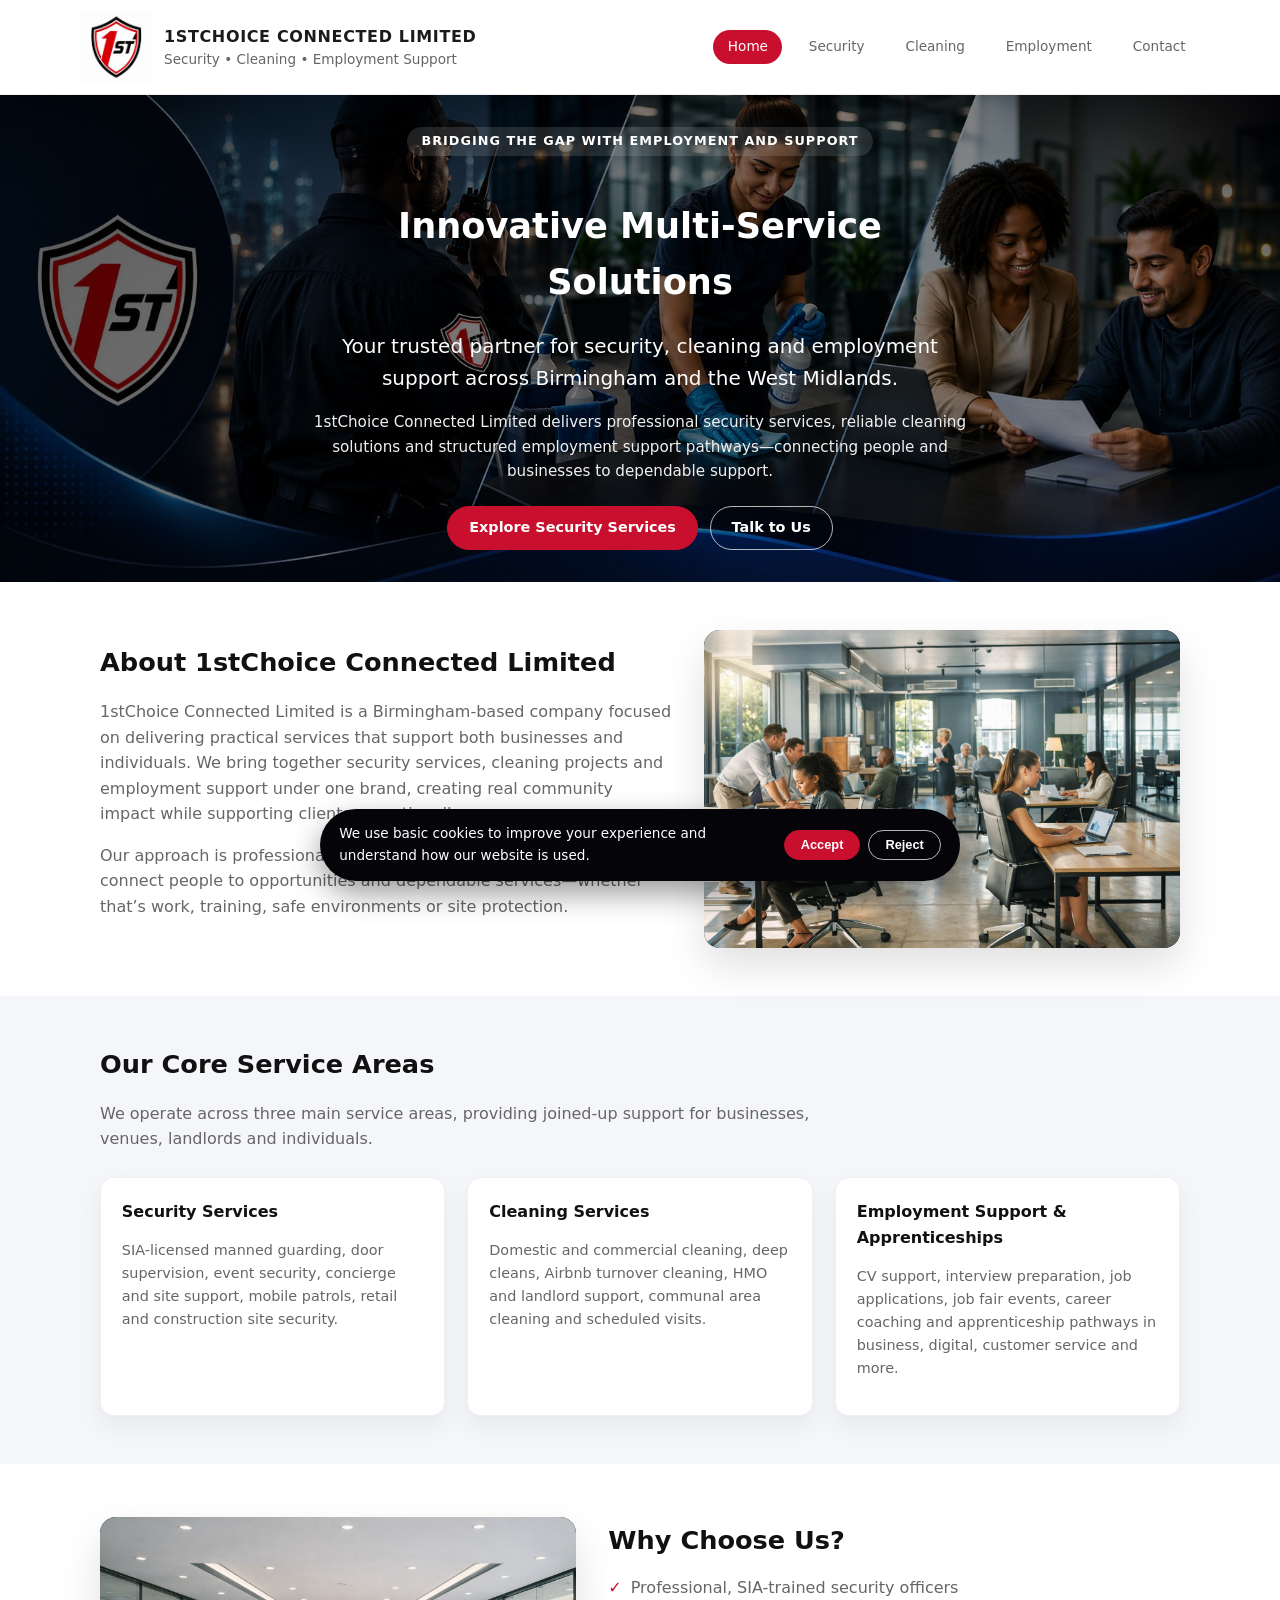
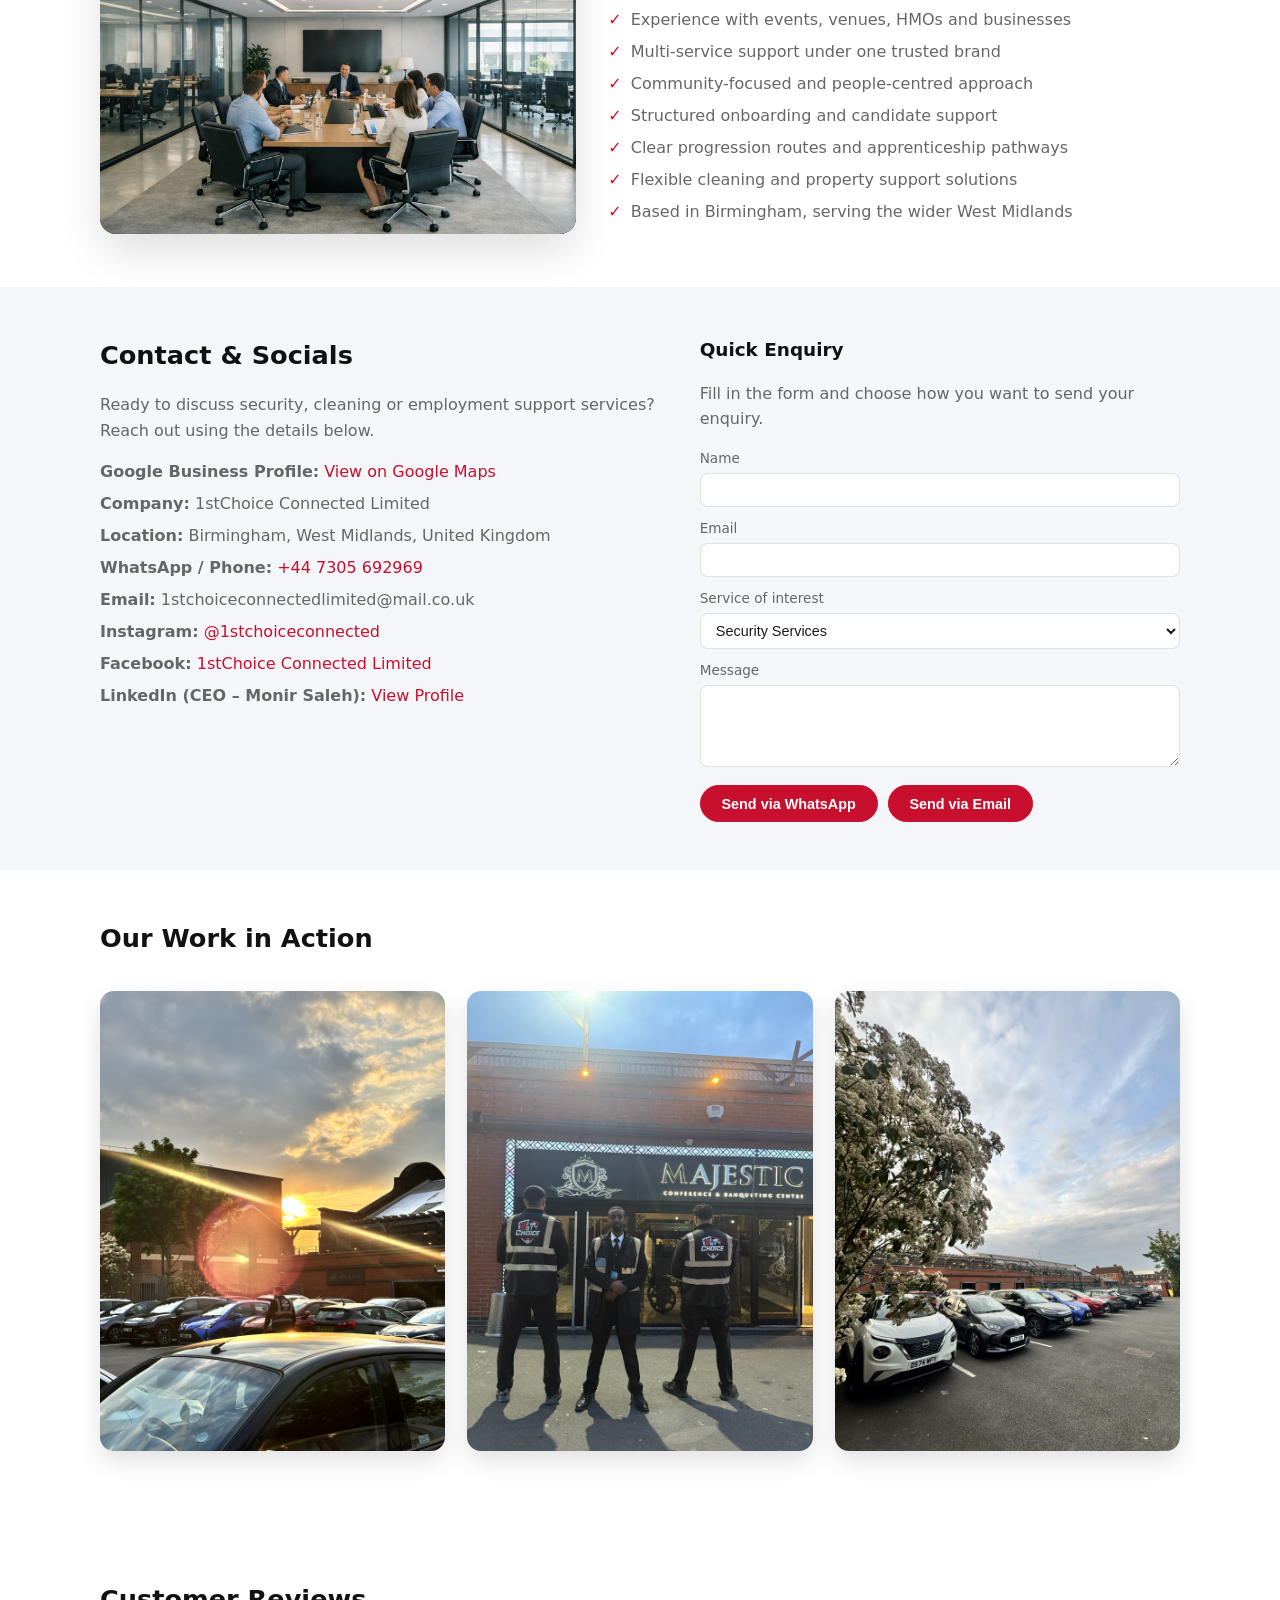
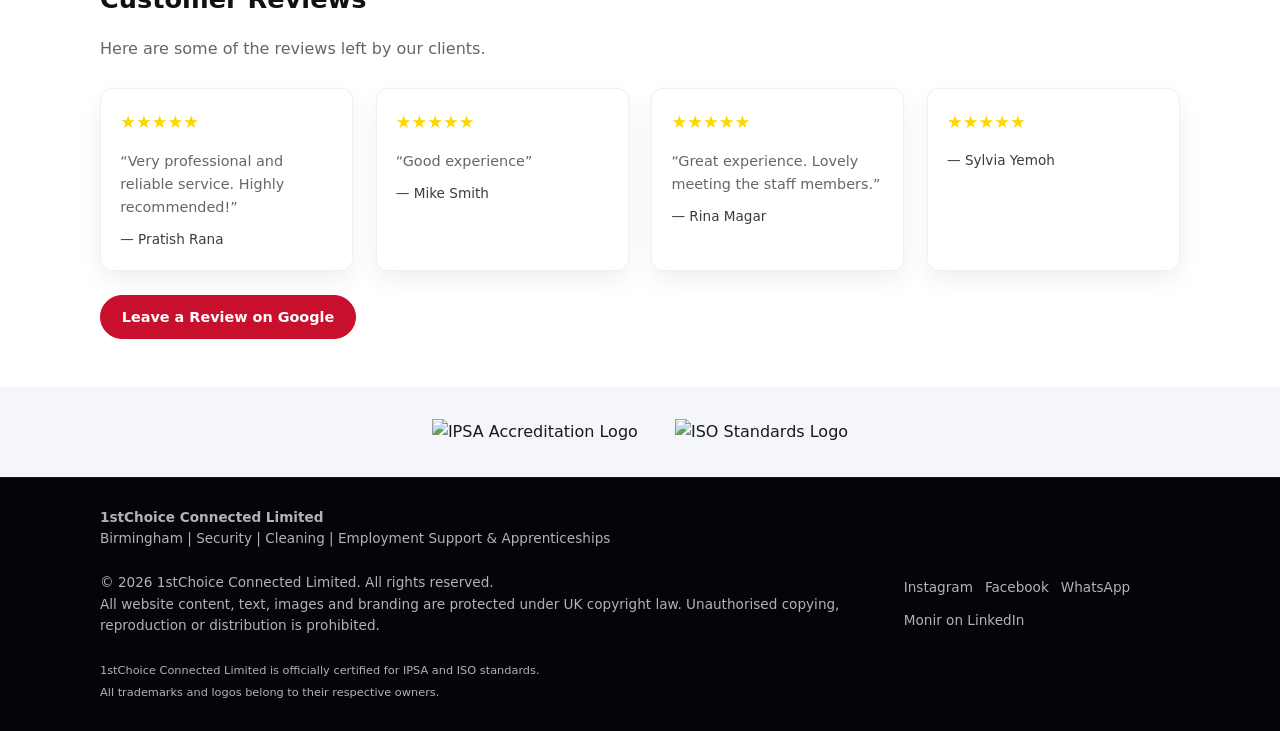
==== index.html @ cb1ee647 "Fix HTML encoding issues in index.html" ====
<!DOCTYPE html>
<html lang="en">
<head>
    <meta charset="UTF-8">
    <title>1stChoice Connected Limited | Security, Cleaning & Employment Support</title>
    <meta name="viewport" content="width=device-width, initial-scale=1">
    <meta name="description" content="1stChoice Connected Limited is a Birmingham-based multi-service company providing security, cleaning and employment support services.">
    <link rel="stylesheet" href="assets/style.css">
</head>
<body>

<!-- HEADER -->
<header class="header">
    <div class="container header-inner">
        <a href="index.html" class="brand">
            <img src="assets/images/logo.png" alt="1stChoice Connected Limited Logo" class="brand-logo">
            <div class="brand-text">
                <span class="brand-title">1stChoice Connected Limited</span>
                <span class="brand-subtitle">Security • Cleaning • Employment Support</span>
            </div>
        </a>

        <nav class="nav" id="nav">
            <a href="index.html" class="nav-link active">Home</a>
            <a href="security.html" class="nav-link">Security</a>
            <a href="cleaning.html" class="nav-link">Cleaning</a>
            <a href="employment.html" class="nav-link">Employment</a>
            <a href="#contact" class="nav-link">Contact</a>
        </nav>

        <button class="nav-toggle" id="navToggle" aria-label="Toggle navigation">
            <span></span><span></span><span></span>
        </button>
    </div>
</header>

<!-- HERO BANNER -->
<section class="hero-banner fade-in" style="background-image: url('assets/images/bn1.jpg');">
    <div class="hero-overlay"></div>

    <div class="hero-content">
        <span class="hero-tagline">Bridging the gap with employment and support</span>

        <h1 class="hero-title">Innovative Multi-Service Solutions</h1>

        <!-- SUBHEADING OVERLAY (Monir request) -->
        <p class="hero-subtitle">Your trusted partner for security, cleaning and employment support across Birmingham and the West Midlands.</p>

        <p class="hero-text">
            1stChoice Connected Limited delivers professional security services, reliable cleaning solutions and structured
            employment support pathways—connecting people and businesses to dependable support.
        </p>

        <div class="hero-actions">
            <a href="security.html" class="btn btn-primary">Explore Security Services</a>
            <a href="#contact" class="btn btn-outline">Talk to Us</a>
        </div>
    </div>
</section>

<!-- ABOUT SECTION -->
<section class="section section-light">
    <div class="container banner-block">
        <div class="banner-text">
            <h2 class="section-title">About 1stChoice Connected Limited</h2>
            <p class="section-text">
                1stChoice Connected Limited is a Birmingham-based company focused on delivering practical services that support
                both businesses and individuals. We bring together security services, cleaning projects and employment support
                under one brand, creating real community impact while supporting clients operationally.
            </p>
            <p class="section-text">
                Our approach is professional, people-focused and growth-led. We connect people to opportunities and dependable
                services—whether that’s work, training, safe environments or site protection.
            </p>
        </div>

        <div class="banner-image">
            <img src="assets/images/of2.jpg" alt="Team working together in office">
        </div>
    </div>
</section>

<!-- CORE SERVICES -->
<section class="section section-soft">
    <div class="container">
        <h2 class="section-title">Our Core Service Areas</h2>
        <p class="section-text">
            We operate across three main service areas, providing joined-up support for businesses, venues, landlords and individuals.
        </p>

        <div class="cards-grid">
            <a href="security.html" class="card card-service">
                <h3>Security Services</h3>
                <p>SIA-licensed manned guarding, door supervision, event security, concierge and site support, mobile patrols,
                    retail and construction site security.</p>
            </a>

            <a href="cleaning.html" class="card card-service">
                <h3>Cleaning Services</h3>
                <p>Domestic and commercial cleaning, deep cleans, Airbnb turnover cleaning, HMO and landlord support, communal area
                    cleaning and scheduled visits.</p>
            </a>

            <a href="employment.html" class="card card-service">
                <h3>Employment Support & Apprenticeships</h3>
                <p>CV support, interview preparation, job applications, job fair events, career coaching and apprenticeship pathways
                    in business, digital, customer service and more.</p>
            </a>
        </div>
    </div>
</section>

<!-- WHY CHOOSE US -->
<section class="section section-light">
    <div class="container banner-block reverse">
        <div class="banner-image">
            <img src="assets/images/of1.jpg" alt="Professional meeting in office">
        </div>

        <div class="banner-text">
            <h2 class="section-title">Why Choose Us?</h2>
            <ul class="check-list">
                <li>Professional, SIA-trained security officers</li>
                <li>Experience with events, venues, HMOs and businesses</li>
                <li>Multi-service support under one trusted brand</li>
                <li>Community-focused and people-centred approach</li>
                <li>Structured onboarding and candidate support</li>
                <li>Clear progression routes and apprenticeship pathways</li>
                <li>Flexible cleaning and property support solutions</li>
                <li>Based in Birmingham, serving the wider West Midlands</li>
            </ul>
        </div>
    </div>
</section>

<!-- CONTACT SECTION -->
<section class="section section-soft" id="contact">
    <div class="container contact-grid">
        <div>
            <h2 class="section-title">Contact & Socials</h2>
            <p class="section-text">
                Ready to discuss security, cleaning or employment support services? Reach out using the details below.
            </p>

            <ul class="contact-list">
                <li><strong>Google Business Profile:</strong>
                    <a href="https://maps.app.goo.gl/488ueiBdC78xoh2K9?g_st=ic" target="_blank">View on Google Maps</a>
                </li>
                <li><strong>Company:</strong> 1stChoice Connected Limited</li>
                <li><strong>Location:</strong> Birmingham, West Midlands, United Kingdom</li>
                <li><strong>WhatsApp / Phone:</strong>
                    <a href="https://wa.me/447305692969?text=Hello%20I%20would%20like%20to%20make%20an%20enquiry" target="_blank">+44 7305 692969</a>
                </li>
                <li><strong>Email:</strong> 1stchoiceconnectedlimited@mail.co.uk</li>
                <li><strong>Instagram:</strong>
                    <a href="https://www.instagram.com/1stchoiceconnected" target="_blank">@1stchoiceconnected</a>
                </li>
                <li><strong>Facebook:</strong>
                    <a href="https://www.facebook.com/share/18r9tC6Mcq/?mibextid=wwXIfr" target="_blank">1stChoice Connected Limited</a>
                </li>
                <li><strong>LinkedIn (CEO – Monir Saleh):</strong>
                    <a href="https://www.linkedin.com/in/monir-s-8a2424201" target="_blank">View Profile</a>
                </li>
            </ul>
        </div>

        <div>
            <h3 class="section-subtitle">Quick Enquiry</h3>
            <p class="section-text">Fill in the form and choose how you want to send your enquiry.</p>

            <!-- UNIFIED FORM -->
            <form class="contact-form" id="unifiedForm">

                <label>
                    Name
                    <input type="text" id="name" name="name" required>
                </label>

                <label>
                    Email
                    <input type="email" id="email" name="email" required>
                </label>

                <label>
                    Service of interest
                    <select id="service" name="service">
                        <option>Security Services</option>
                        <option>Cleaning Services</option>
                        <option>Employment Support & Apprenticeships</option>
                        <option>Other</option>
                    </select>
                </label>

                <label>
                    Message
                    <textarea id="message" name="message" rows="4" required></textarea>
                </label>

                <!-- BUTTONS -->
                <div class="button-row" style="display:flex; gap:10px; flex-wrap:wrap;">
                    <button type="button" class="btn btn-primary" onclick="sendToWhatsApp()">Send via WhatsApp</button>

                    <button type="submit" class="btn btn-primary" formaction="https://formspree.io/f/mkodkrjj" formmethod="POST">
                        Send via Email
                    </button>
                </div>

            </form>
        </div>
    </div>
</section>

<!-- IMAGE BLOCKS ABOVE FOOTER -->
<section class="section section-light">
    <div class="container">
        <h2 class="section-title">Our Work in Action</h2>

        <div class="image-blocks">
            <img src="assets/images/se1.jpg" alt="">
            <img src="assets/images/se3.jpg" alt="">
            <img src="assets/images/se2.jpg" alt="">
            
        </div>
    </div>
</section>

<!-- REVIEWS -->
<section class="section section-light">
    <div class="container">
        <h2 class="section-title">Customer Reviews</h2>
        <p class="section-text">Here are some of the reviews left by our clients.</p>

        <div class="reviews-grid">
            <a href="https://www.google.com/maps/place/1stChoice+Connected+Limited/@52.4576169,-1.818073,72206m/data=!3m1!1e3!4m8!3m7!1s0xa41fa2d2af7c1457:0xbfa9483905ad7845!8m2!3d52.4576168!4d-1.818073!9m1!1b1!16s%2Fg%2F11z0yv2283!18m1!1e1?entry=ttu&g_ep=EgoyMDI2MDYyOS4wIKXMDSoASAFQAw%3D%3D" 
               target="_blank" class="review-card">
                <div class="review-stars">★★★★★</div>
                <p class="review-text">“Very professional and reliable service. Highly recommended!”</p>
                <div class="review-author">— Pratish Rana</div>
            </a>

            <a href="https://www.google.com/maps/place/1stChoice+Connected+Limited/@52.4576169,-1.818073,72206m/data=!3m1!1e3!4m8!3m7!1s0xa41fa2d2af7c1457:0xbfa9483905ad7845!8m2!3d52.4576168!4d-1.818073!9m1!1b1!16s%2Fg%2F11z0yv2283!18m1!1e1?entry=ttu&g_ep=EgoyMDI2MDYyOS4wIKXMDSoASAFQAw%3D%3D" 
               target="_blank" class="review-card">
                <div class="review-stars">★★★★★</div>
                <p class="review-text">“Good experience”</p>
                <div class="review-author">— Mike Smith</div>
            </a>

            <a href="https://www.google.com/maps/place/1stChoice+Connected+Limited/@52.4576169,-1.818073,72206m/data=!3m1!1e3!4m8!3m7!1s0xa41fa2d2af7c1457:0xbfa9483905ad7845!8m2!3d52.4576168!4d-1.818073!9m1!1b1!16s%2Fg%2F11z0yv2283!18m1!1e1?entry=ttu&g_ep=EgoyMDI2MDYyOS4wIKXMDSoASAFQAw%3D%3D" 
               target="_blank" class="review-card">
                <div class="review-stars">★★★★★</div>
                <p class="review-text">“Great experience. Lovely meeting the staff members.”</p>
                <div class="review-author">— Rina Magar</div>
            </a>

            <a href="https://www.google.com/maps/place/1stChoice+Connected+Limited/@52.4576169,-1.818073,72206m/data=!3m1!1e3!4m8!3m7!1s0xa41fa2d2af7c1457:0xbfa9483905ad7845!8m2!3d52.4576168!4d-1.818073!9m1!1b1!16s%2Fg%2F11z0yv2283!18m1!1e1?entry=ttu&g_ep=EgoyMDI2MDYyOS4wIKXMDSoASAFQAw%3D%3D" 
               target="_blank" class="review-card">
                <div class="review-stars">★★★★★</div>
                <p class="review-text"></p>
                <div class="review-author">— Sylvia Yemoh</div>
            </a>
        </div>

        <div style="margin-top: 1.5rem;">
            <a href="https://search.google.com/local/writereview?placeid=ChIJVxR8r9KiH6QRRXitBTlIqb8" 
               target="_blank" class="btn btn-primary">Leave a Review on Google</a>
        </div>
    </div>
</section>

    <!-- ACCREDITATION LOGOS -->
<section class="accreditation-strip">
    <img src="assets/images/ipsa.jpg" alt="IPSA Accreditation Logo">
    <img src="assets/images/iso.jpg" alt="ISO Standards Logo">
</section>

<!-- FOOTER -->
<footer class="footer">
    <div class="container footer-inner">
        <div>
            <strong>1stChoice Connected Limited</strong><br>
            Birmingham | Security | Cleaning | Employment Support & Apprenticeships<br><br>

            © 2026 1stChoice Connected Limited. All rights reserved.<br>
            All website content, text, images and branding are protected under UK copyright law.
            Unauthorised copying, reproduction or distribution is prohibited.<br><br>

            <small>
    1stChoice Connected Limited is officially certified for IPSA and ISO standards.<br>
    All trademarks and logos belong to their respective owners.
</small>

        </div>

        <div class="footer-links">
            <a href="https://www.instagram.com/1stchoiceconnected" target="_blank">Instagram</a>
            <a href="https://www.facebook.com/share/18r9tC6Mq/?mibextid=wwXIfr" target="_blank">Facebook</a>
            <a href="https://wa.me/447305692969" target="_blank">WhatsApp</a>
            <a href="https://www.linkedin.com/in/monir-s-8a2424201" target="_blank">Monir on LinkedIn</a>
        </div>
    </div>
</footer>

<script src="assets/script.js"></script>

<div id="cookieBanner" class="cookie-banner">
    <div class="cookie-text">
        We use basic cookies to improve your experience and understand how our website is used.
    </div>
    <div class="cookie-actions">
        <button id="cookieAccept" class="btn btn-primary">Accept</button>
        <button id="cookieReject" class="btn btn-outline">Reject</button>
    </div>
</div>

</body>
</html>
---- assets/style.css ----
/* =========================================================
   GLOBAL BASE
========================================================= */
* {
    box-sizing: border-box;
    transition: background-color 0.25s ease,
                color 0.25s ease,
                border-color 0.25s ease,
                box-shadow 0.25s ease,
                transform 0.15s ease;
}

:root {
    --red: #c8102e;
    --red-dark: #8f0b21;
    --black: #111111;
    --white: #ffffff;

    --bg-page: #f5f6fa;
    --bg-panel: #ffffff;
    --text-main: #1a1a1a;
    --text-muted: #666666;
}

body {
    margin: 0;
    font-family: system-ui, -apple-system, BlinkMacSystemFont, "Segoe UI", sans-serif;
    background: #f5f6fa;
    color: var(--text-main);
    line-height: 1.6;
}

a {
    color: var(--red);
    text-decoration: none;
}

a:hover {
    text-decoration: underline;
}

.container {
    width: 100%;
    max-width: 1120px;
    margin: 0 auto;
    padding: 0 1.25rem;
}

/* =========================================================
   HEADER + NAV
========================================================= */

.header {
    position: sticky;
    top: 0;
    z-index: 100;
    background: rgba(255, 255, 255, 0.96);
    backdrop-filter: blur(12px);
    border-bottom: 1px solid rgba(0, 0, 0, 0.06);
}

.header-inner {
    display: flex;
    align-items: center;
    justify-content: space-between;
    padding: 0.7rem 0;
}

.brand {
    display: flex;
    align-items: center;
    gap: 0.75rem;
    color: var(--text-main);
}

/* ⭐ Bigger logo (Monir request) */
.brand-logo {
    height: 72px;
    width: auto;
}

.brand-text {
    display: flex;
    flex-direction: column;
}

.brand-title {
    font-weight: 700;
    font-size: 1rem;
    letter-spacing: 0.04em;
    text-transform: uppercase;
}

.brand-subtitle {
    font-size: 0.85rem;
    color: var(--text-muted);
}

.nav {
    display: flex;
    gap: 0.75rem;
    align-items: center;
}

.nav-link {
    font-size: 0.85rem;
    padding: 0.4rem 0.9rem;
    border-radius: 999px;
    color: var(--text-muted);
}

.nav-link:hover {
    background: rgba(200, 16, 46, 0.08);
    color: var(--black);
    box-shadow: 0 4px 12px rgba(0, 0, 0, 0.06);
}

.nav-link.active {
    background: var(--red);
    color: #fff;
}

.nav-toggle {
    display: none;
    width: 32px;
    height: 28px;
    border: none;
    background: none;
    padding: 0;
    cursor: pointer;
}

.nav-toggle span {
    display: block;
    height: 2px;
    background: var(--black);
    margin: 5px 0;
    border-radius: 999px;
}

/* =========================================================
   HERO BANNER (GODADDY STYLE)
========================================================= */

.hero-banner {
    position: relative;
    width: 100%;
    min-height: 380px;
    background-color: transparent !important; /* ⭐ FIX */
    background-size: cover;
    background-position: center;
    background-repeat: no-repeat;
    display: flex;
    align-items: center;
    justify-content: center;
    color: #ffffff;
}

.hero-overlay {
    position: absolute;
    inset: 0;
    background: linear-gradient(135deg, rgba(0, 0, 0, 0.65), rgba(0, 0, 0, 0.35));
}

.hero-content {
    position: relative;
    max-width: 720px;
    text-align: center;
    padding: 2rem 1.5rem;
}

.hero-tagline {
    display: inline-block;
    margin-bottom: 0.8rem;
    padding: 0.25rem 0.9rem;
    border-radius: 999px;
    background: rgba(255, 255, 255, 0.12);
    color: #ffffff;
    font-size: 0.8rem;
    font-weight: 600;
    text-transform: uppercase;
    letter-spacing: 0.08em;
}

.hero-title {
    font-size: 2.2rem;
    margin-bottom: 0.4rem;
}

/* ⭐ Subheading overlay (Monir request) */
.hero-subtitle {
    font-size: 1.25rem;
    margin-bottom: 1rem;
    color: #ffffff;
    font-weight: 500;
}

.hero-text {
    font-size: 0.95rem;
    margin-bottom: 1.4rem;
    color: #f0f0f0;
}

.hero-actions {
    display: flex;
    flex-wrap: wrap;
    justify-content: center;
    gap: 0.75rem;
}

/* =========================================================
   BUTTONS
========================================================= */

.btn {
    display: inline-flex;
    align-items: center;
    justify-content: center;
    padding: 0.6rem 1.3rem;
    border-radius: 999px;
    font-size: 0.9rem;
    font-weight: 600;
    border: 1px solid transparent;
    cursor: pointer;
    text-decoration: none;
}

.btn-primary {
    background: var(--red);
    color: #fff;
    border-color: var(--red);
}

.btn-primary:hover {
    background: var(--red-dark);
    border-color: var(--red-dark);
    transform: translateY(-1px);
    box-shadow: 0 10px 24px rgba(200, 16, 46, 0.35);
}

.btn-outline {
    background: transparent;
    color: #ffffff;
    border-color: rgba(255, 255, 255, 0.7);
}

.btn-outline:hover {
    background: rgba(255, 255, 255, 0.12);
}

/* =========================================================
   SECTIONS
========================================================= */

.section {
    padding: 3rem 0;
}

.section-light {
    background: #ffffff;
}

.section-soft {
    background: #f5f6fa;
}

.section-title {
    margin-top: 0;
    margin-bottom: 0.9rem;
    font-size: 1.6rem;
    color: var(--black);
}

.section-subtitle {
    margin-top: 0;
    margin-bottom: 0.6rem;
    font-size: 1.15rem;
    color: var(--black);
}

.section-text {
    color: var(--text-muted);
    max-width: 760px;
}

/* =========================================================
   IMAGE + TEXT BLOCKS (CORPORATE STYLE)
========================================================= */

.banner-block {
    display: grid;
    grid-template-columns: minmax(0, 1.2fr) minmax(0, 1fr);
    gap: 2rem;
    align-items: center;
}

.banner-block.reverse {
    grid-template-columns: minmax(0, 1fr) minmax(0, 1.2fr);
}

.banner-image {
    border-radius: 16px;
    overflow: hidden;
    box-shadow: 0 18px 40px rgba(0, 0, 0, 0.12);
    background: #000;
}

.banner-image img {
    width: 100%;
    display: block;
}

.banner-text {
    padding: 0.5rem 0;
}

/* =========================================================
   SERVICE CARDS
========================================================= */

.cards-grid {
    display: grid;
    grid-template-columns: repeat(auto-fit, minmax(240px, 1fr));
    gap: 1.4rem;
    margin-top: 1.6rem;
}

.card {
    background: var(--bg-panel);
    border-radius: 14px;
    padding: 1.3rem;
    border: 1px solid rgba(0, 0, 0, 0.06);
    box-shadow: 0 10px 24px rgba(0, 0, 0, 0.06);
}

.card-service h3 {
    margin-top: 0;
    margin-bottom: 0.5rem;
    font-size: 1rem;
    color: var(--black);
}

.card-service p {
    color: var(--text-muted);
    font-size: 0.9rem;
}

.card:hover {
    transform: translateY(-3px);
    box-shadow: 0 18px 40px rgba(0, 0, 0, 0.12);
    border-color: var(--red);
}

/* =========================================================
   CHECK LISTS
========================================================= */

.check-list {
    list-style: none;
    padding-left: 0;
    margin: 0.4rem 0 0;
}

.check-list li {
    position: relative;
    padding-left: 1.4rem;
    margin-bottom: 0.4rem;
    color: var(--text-muted);
}

.check-list li::before {
    content: "✓";
    position: absolute;
    left: 0;
    top: 0;
    color: var(--red);
    font-weight: 700;
}

/* =========================================================
   CONTACT + FORM
========================================================= */

.contact-grid {
    display: grid;
    grid-template-columns: minmax(0, 1.3fr) minmax(0, 1.1fr);
    gap: 2rem;
    align-items: flex-start;
}

.contact-list {
    list-style: none;
    padding-left: 0;
    margin-top: 0.6rem;
}

.contact-list li {
    margin-bottom: 0.4rem;
    color: var(--text-muted);
}

.contact-form label {
    display: block;
    font-size: 0.85rem;
    margin-bottom: 0.7rem;
    color: var(--text-muted);
}

.contact-form input,
.contact-form select,
.contact-form textarea {
    width: 100%;
    padding: 0.5rem 0.7rem;
    border-radius: 8px;
    border: 1px solid rgba(0, 0, 0, 0.12);
    background: #ffffff;
    color: var(--text-main);
    font-size: 0.9rem;
    margin-top: 0.2rem;
}

.contact-form textarea {
    resize: vertical;
}

/* =========================================================
   REVIEWS (CARDS)
========================================================= */

.reviews-grid {
    display: grid;
    grid-template-columns: repeat(auto-fit, minmax(240px, 1fr));
    gap: 1.4rem;
    margin-top: 1.6rem;
}

.review-card {
    background: var(--bg-panel);
    border-radius: 12px;
    padding: 1.2rem;
    border: 1px solid rgba(0, 0, 0, 0.06);
    box-shadow: 0 10px 24px rgba(0, 0, 0, 0.06);
    display: block;
    text-decoration: none;
}

.review-card:hover {
    transform: translateY(-3px);
    box-shadow: 0 18px 40px rgba(0, 0, 0, 0.12);
    border-color: var(--red);
}

.review-stars {
    font-size: 1.1rem;
    color: #ffd700;
    margin-bottom: 0.4rem;
}

.review-text {
    color: var(--text-muted);
    font-size: 0.9rem;
    margin-bottom: 0.6rem;
}

.review-author {
    font-size: 0.85rem;
    color: var(--text-main);
    opacity: 0.85;
}

/* =========================================================
   IMAGE BLOCKS ABOVE FOOTER (Monir request)
========================================================= */

.image-blocks {
    display: grid;
    grid-template-columns: repeat(auto-fit, minmax(260px, 1fr));
    gap: 1.4rem;
    margin: 2rem 0;
}

.image-blocks img {
    width: 100%;
    border-radius: 14px;
    box-shadow: 0 10px 24px rgba(0,0,0,0.12);
    transform: translateY(10px);
    opacity: 0;
    animation: imageFadeUp 0.8s ease forwards;
}

/* staggered animation */
.image-blocks img:nth-child(2) {
    animation-delay: 0.15s;
}
.image-blocks img:nth-child(3) {
    animation-delay: 0.3s;
}
.image-blocks img:nth-child(4) {
    animation-delay: 0.45s;
}

@keyframes imageFadeUp {
    to {
        transform: translateY(0);
        opacity: 1;
    }
}
.image-blocks img:hover {
    transform: translateY(0) scale(1.03);
    box-shadow: 0 16px 32px rgba(0,0,0,0.18);
}


/* =========================================================
   ACCREDITATION STRIP (IPSA + ISO)
========================================================= */

.accreditation-strip {
    text-align: center;
    padding: 2rem 0;
}

.accreditation-strip img {
    height: 80px;
    margin: 0 1rem;
    object-fit: contain;
}

/* =========================================================
   FOOTER
========================================================= */

.footer {
    background: #050509;
    border-top: 1px solid rgba(255, 255, 255, 0.06);
    padding: 1.8rem 0;
    font-size: 0.85rem;
}

.footer-inner {
    display: flex;
    align-items: center;
    justify-content: space-between;
    gap: 1rem;
    color: #b3b3b3;
}

.footer-links {
    display: flex;
    flex-wrap: wrap;
    gap: 0.75rem;
}

.footer-links a {
    color: #b3b3b3;
    font-size: 0.85rem;
}

/* =========================================================
   ANIMATIONS
========================================================= */

.fade-in {
    opacity: 0;
    transform: translateY(20px);
    animation: fadeInUp 0.8s ease forwards;
}

@keyframes fadeInUp {
    to {
        opacity: 1;
        transform: translateY(0);
    }
}

/* =========================================================
   RESPONSIVE
========================================================= */

@media (max-width: 900px) {
    .banner-block,
    .banner-block.reverse {
        grid-template-columns: 1fr;
    }

    .contact-grid {
        grid-template-columns: 1fr;
    }

    .footer-inner {
        flex-direction: column;
        align-items: flex-start;
    }
}

@media (max-width: 720px) {
    .nav {
        position: absolute;
        top: 56px;
        right: 0;
        background: rgba(255, 255, 255, 0.98);
        flex-direction: column;
        padding: 0.6rem 1rem 0.8rem;
        display: none;
        box-shadow: 0 10px 24px rgba(0, 0, 0, 0.12);
    }

    .nav.open {
        display: flex;
    }

    .nav-toggle {
        display: inline-block;
    }

    .hero-content {
        padding: 1.5rem 1rem;
    }

    .hero-title {
        font-size: 1.8rem;
    }
}

.cookie-banner {
    position: fixed;
    left: 50%;
    bottom: 1.2rem;
    transform: translateX(-50%);
    background: #050509;
    color: #ffffff;
    padding: 0.9rem 1.2rem;
    border-radius: 999px;
    display: none; /* hidden by default, JS will show it */
    align-items: center;
    gap: 0.8rem;
    font-size: 0.85rem;
    box-shadow: 0 12px 30px rgba(0,0,0,0.4);
    z-index: 998;
}

.cookie-actions {
    display: flex;
    gap: 0.5rem;
}

.cookie-banner .btn {
    font-size: 0.8rem;
    padding: 0.4rem 1rem;
}
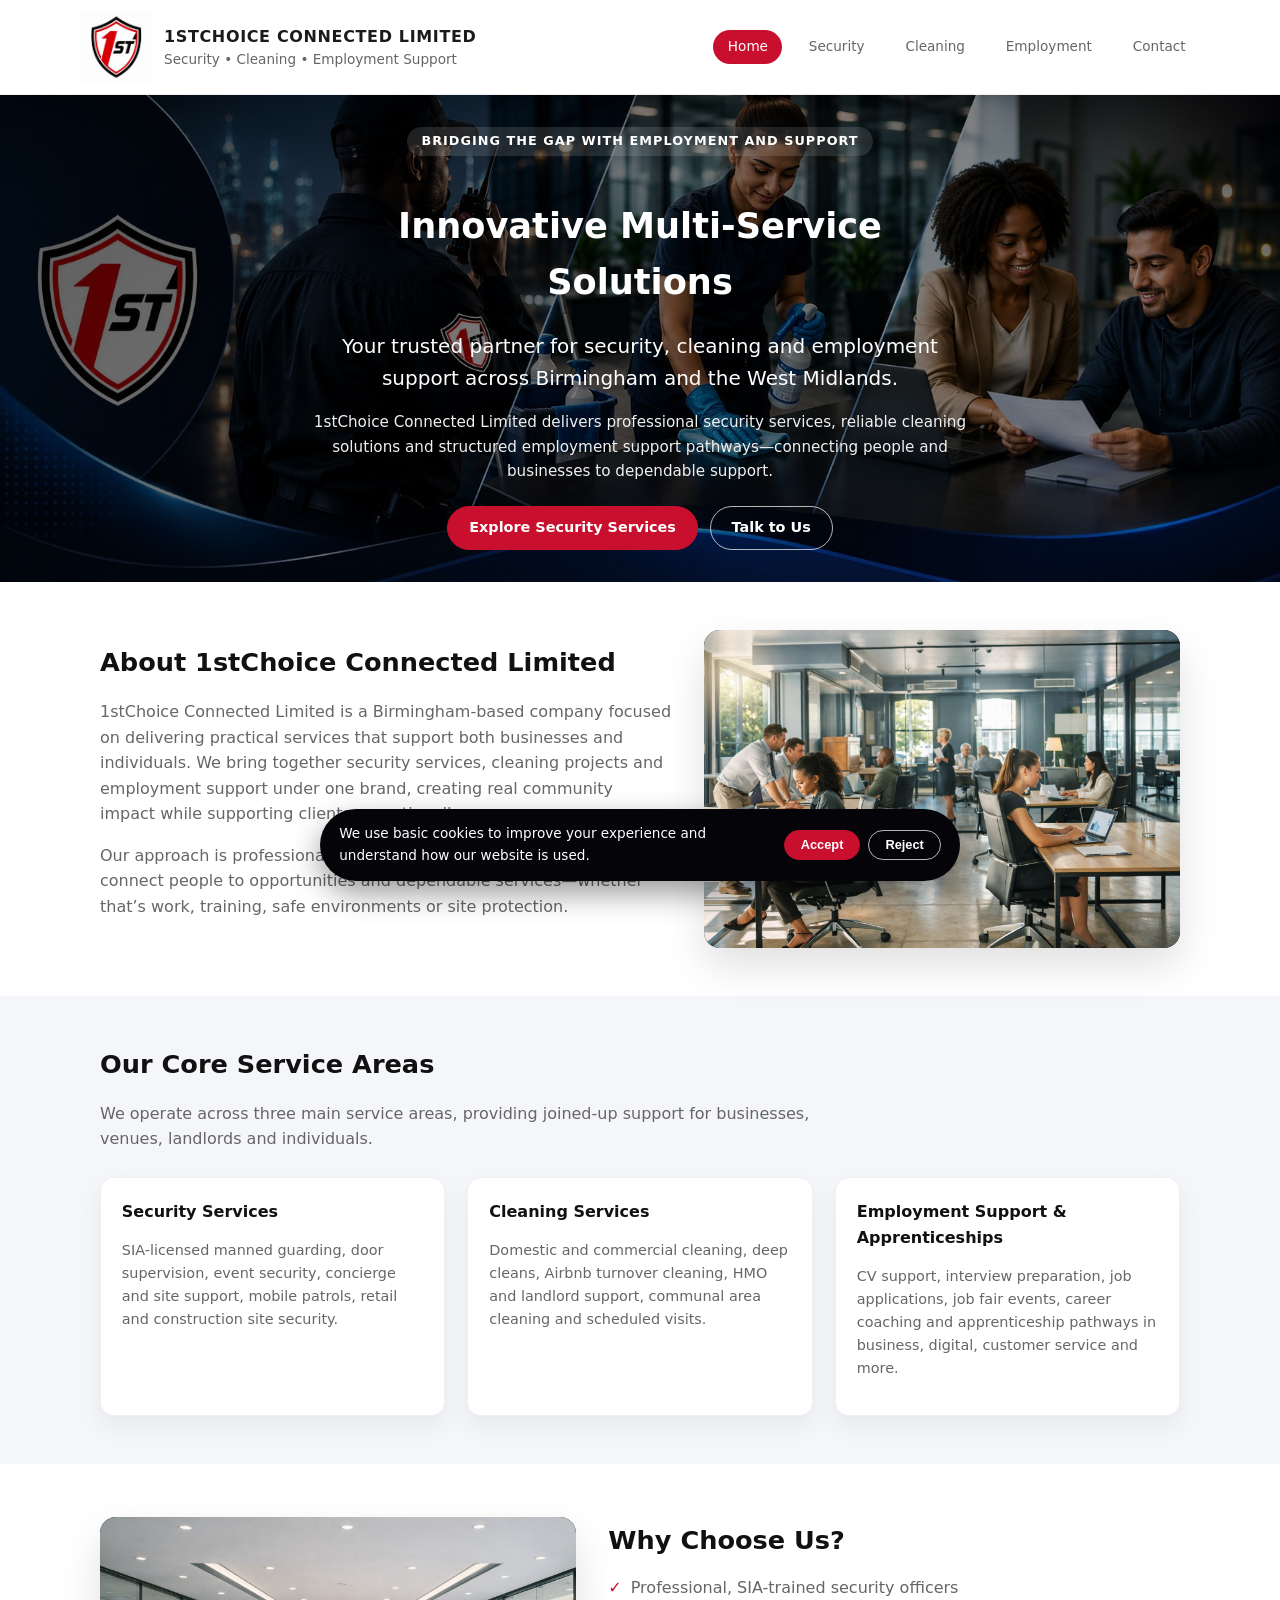
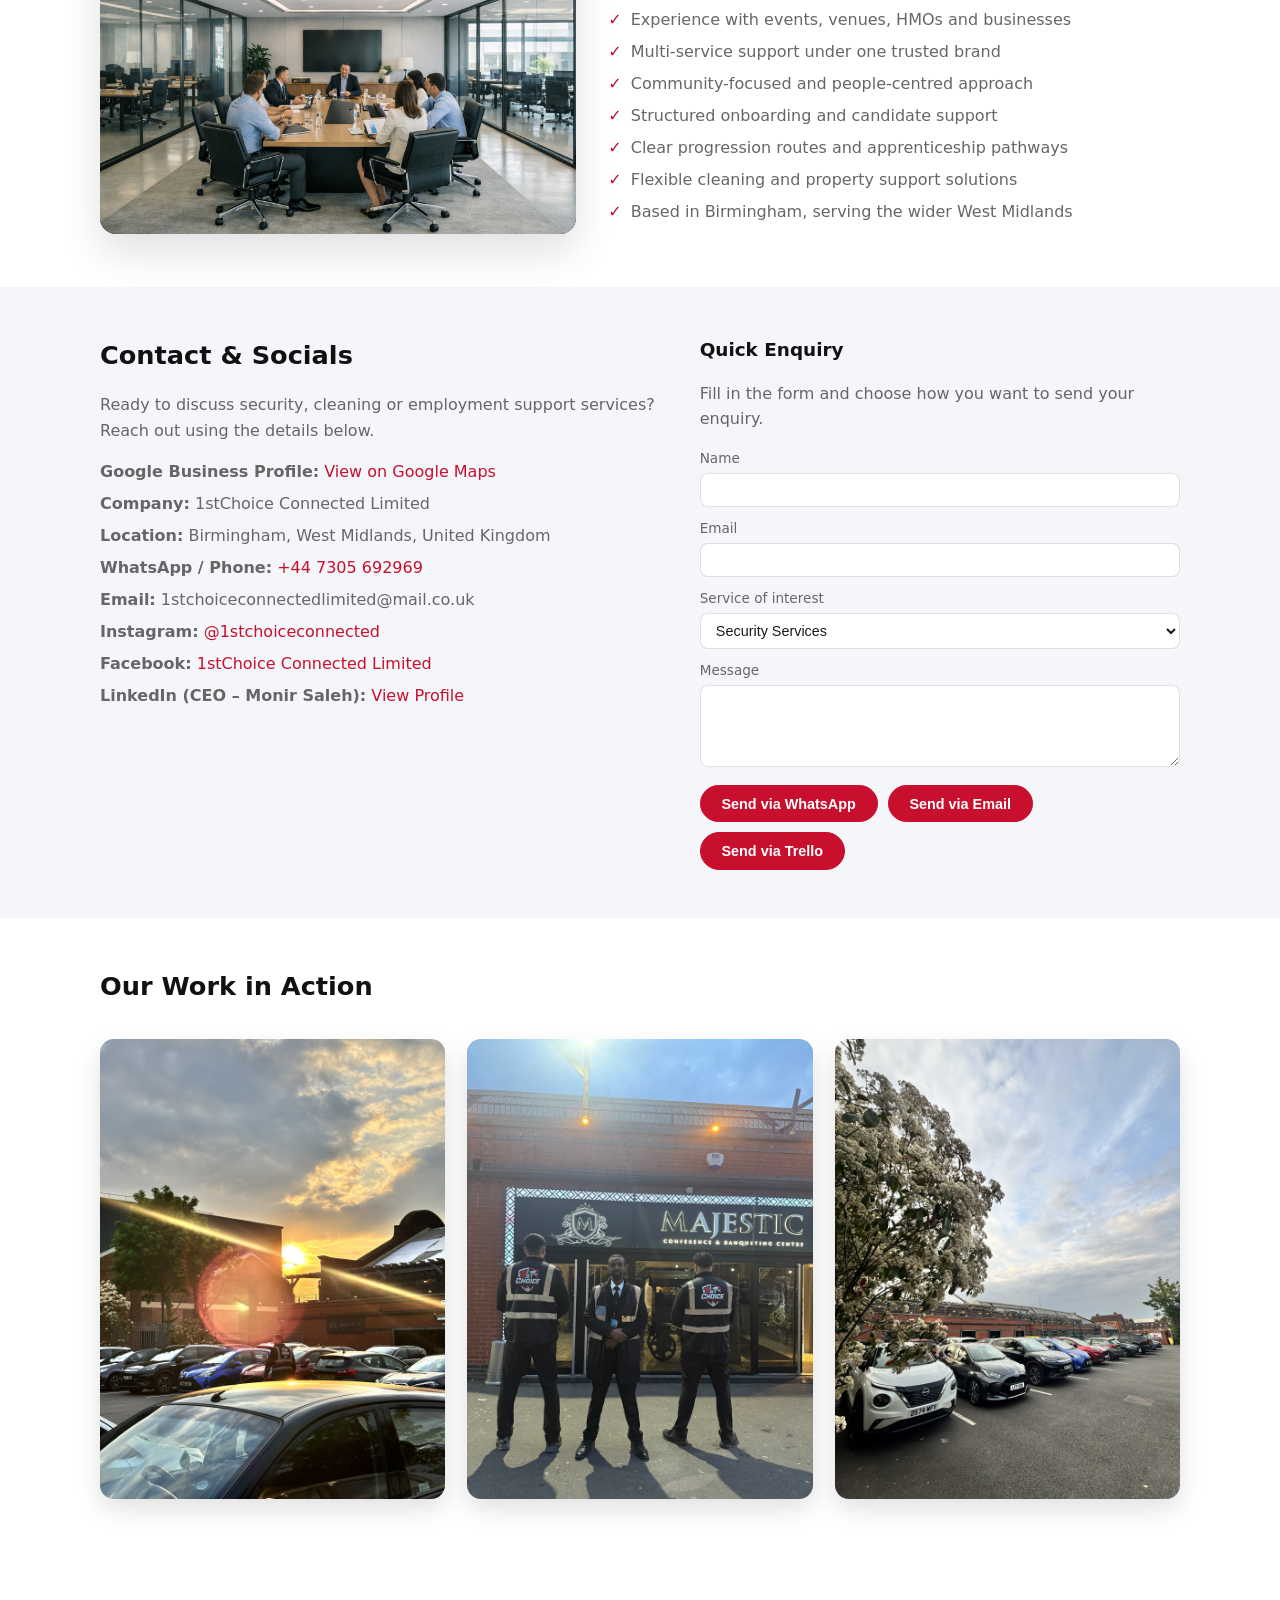
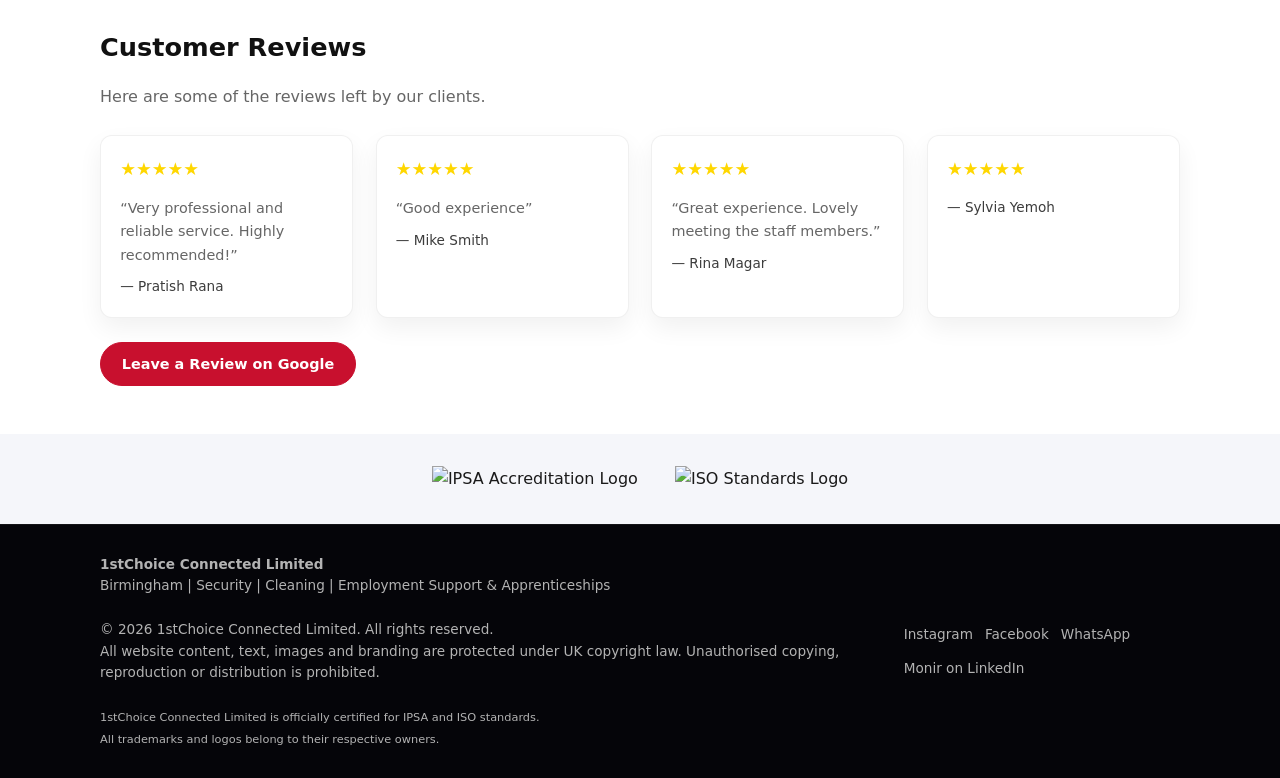
==== commit 24fc6278: "Fix HTML encoding issues in index.html" ====
--- a/index.html
+++ b/index.html
@@ -203,6 +203,9 @@
                     <button type="submit" class="btn btn-primary" formaction="https://formspree.io/f/mkodkrjj" formmethod="POST">
                         Send via Email
                     </button>
+                    <button type="submit" class="btn btn-primary" formaction="https://formspree.io/f/meeyvgzb" formmethod="POST">
+                        Send via Trello
+                    </button>
                 </div>
 
             </form>
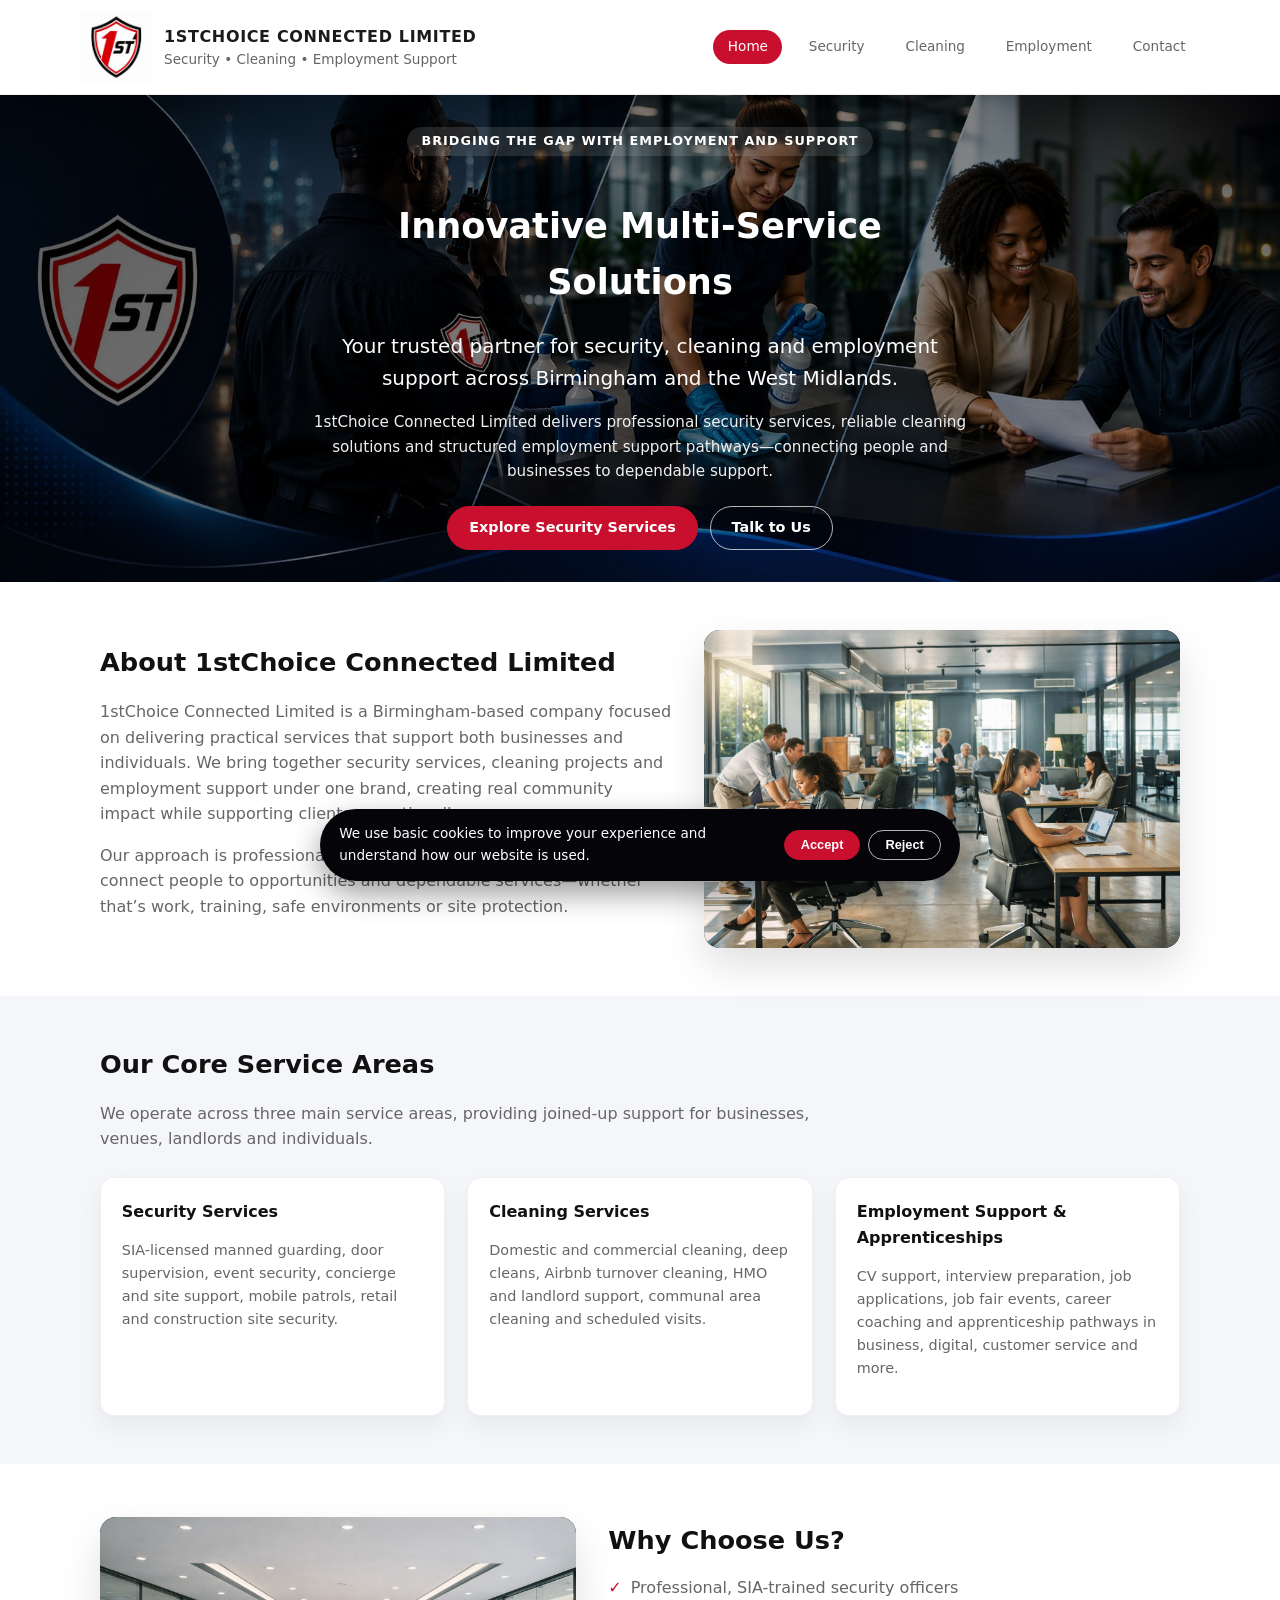
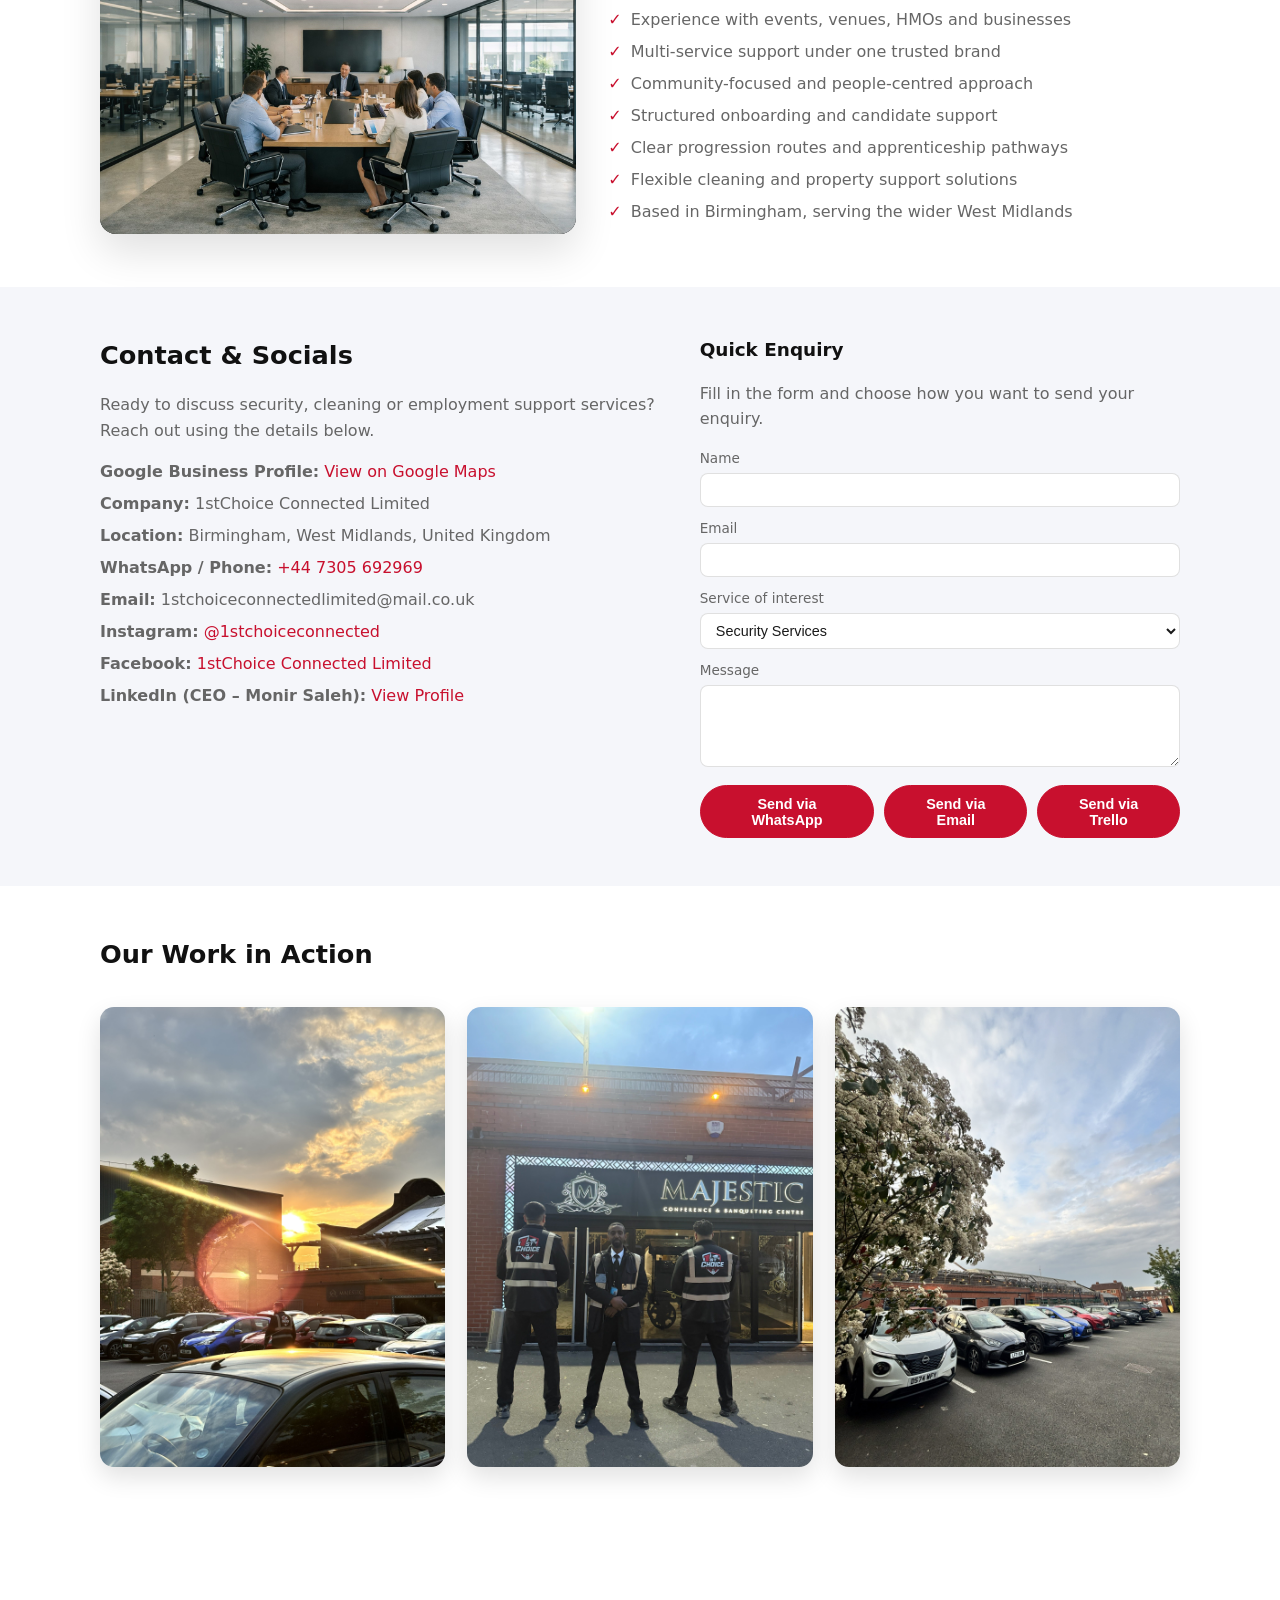
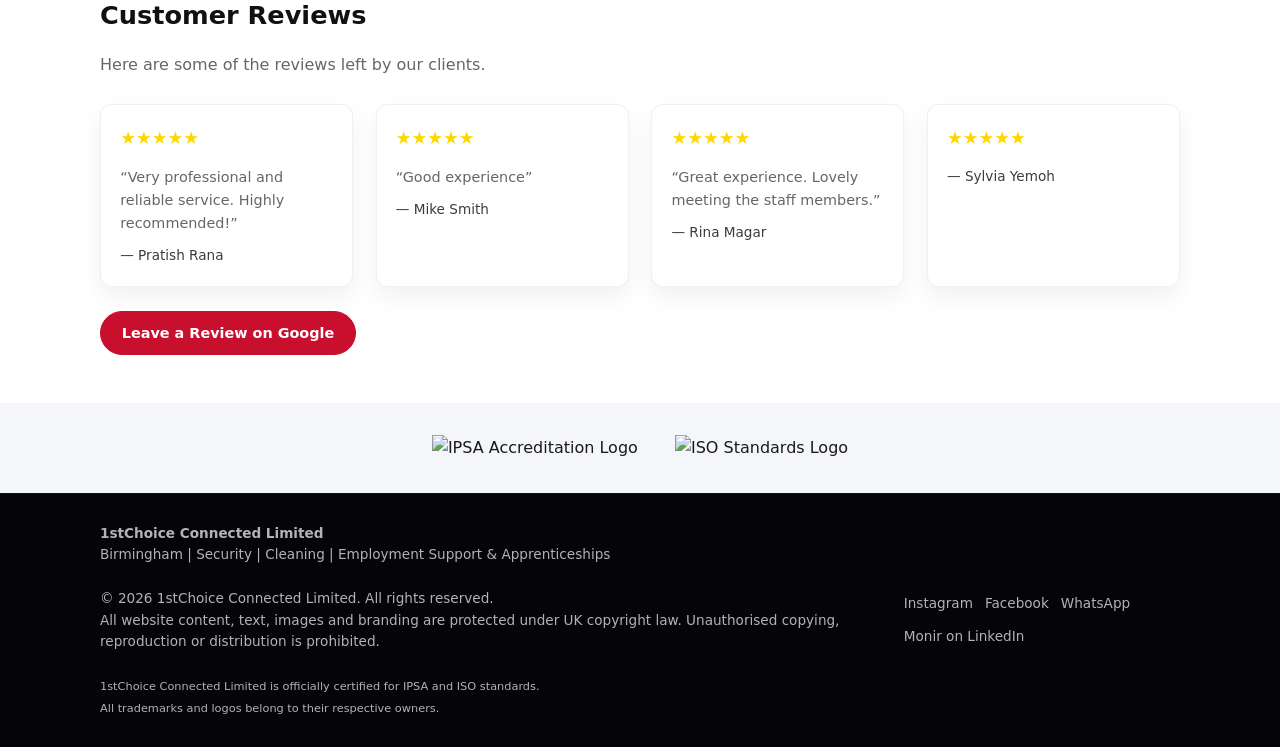
==== commit 096920c9: "Fix HTML encoding issues in index.html" ====
--- a/index.html
+++ b/index.html
@@ -197,12 +197,13 @@
                 </label>
 
                 <!-- BUTTONS -->
-                <div class="button-row" style="display:flex; gap:10px; flex-wrap:wrap;">
+                <div class="button-row" style="display:flex; gap:10px; flex-wrap:nowrap;">
                     <button type="button" class="btn btn-primary" onclick="sendToWhatsApp()">Send via WhatsApp</button>
 
                     <button type="submit" class="btn btn-primary" formaction="https://formspree.io/f/mkodkrjj" formmethod="POST">
                         Send via Email
                     </button>
+                    
                     <button type="submit" class="btn btn-primary" formaction="https://formspree.io/f/meeyvgzb" formmethod="POST">
                         Send via Trello
                     </button>
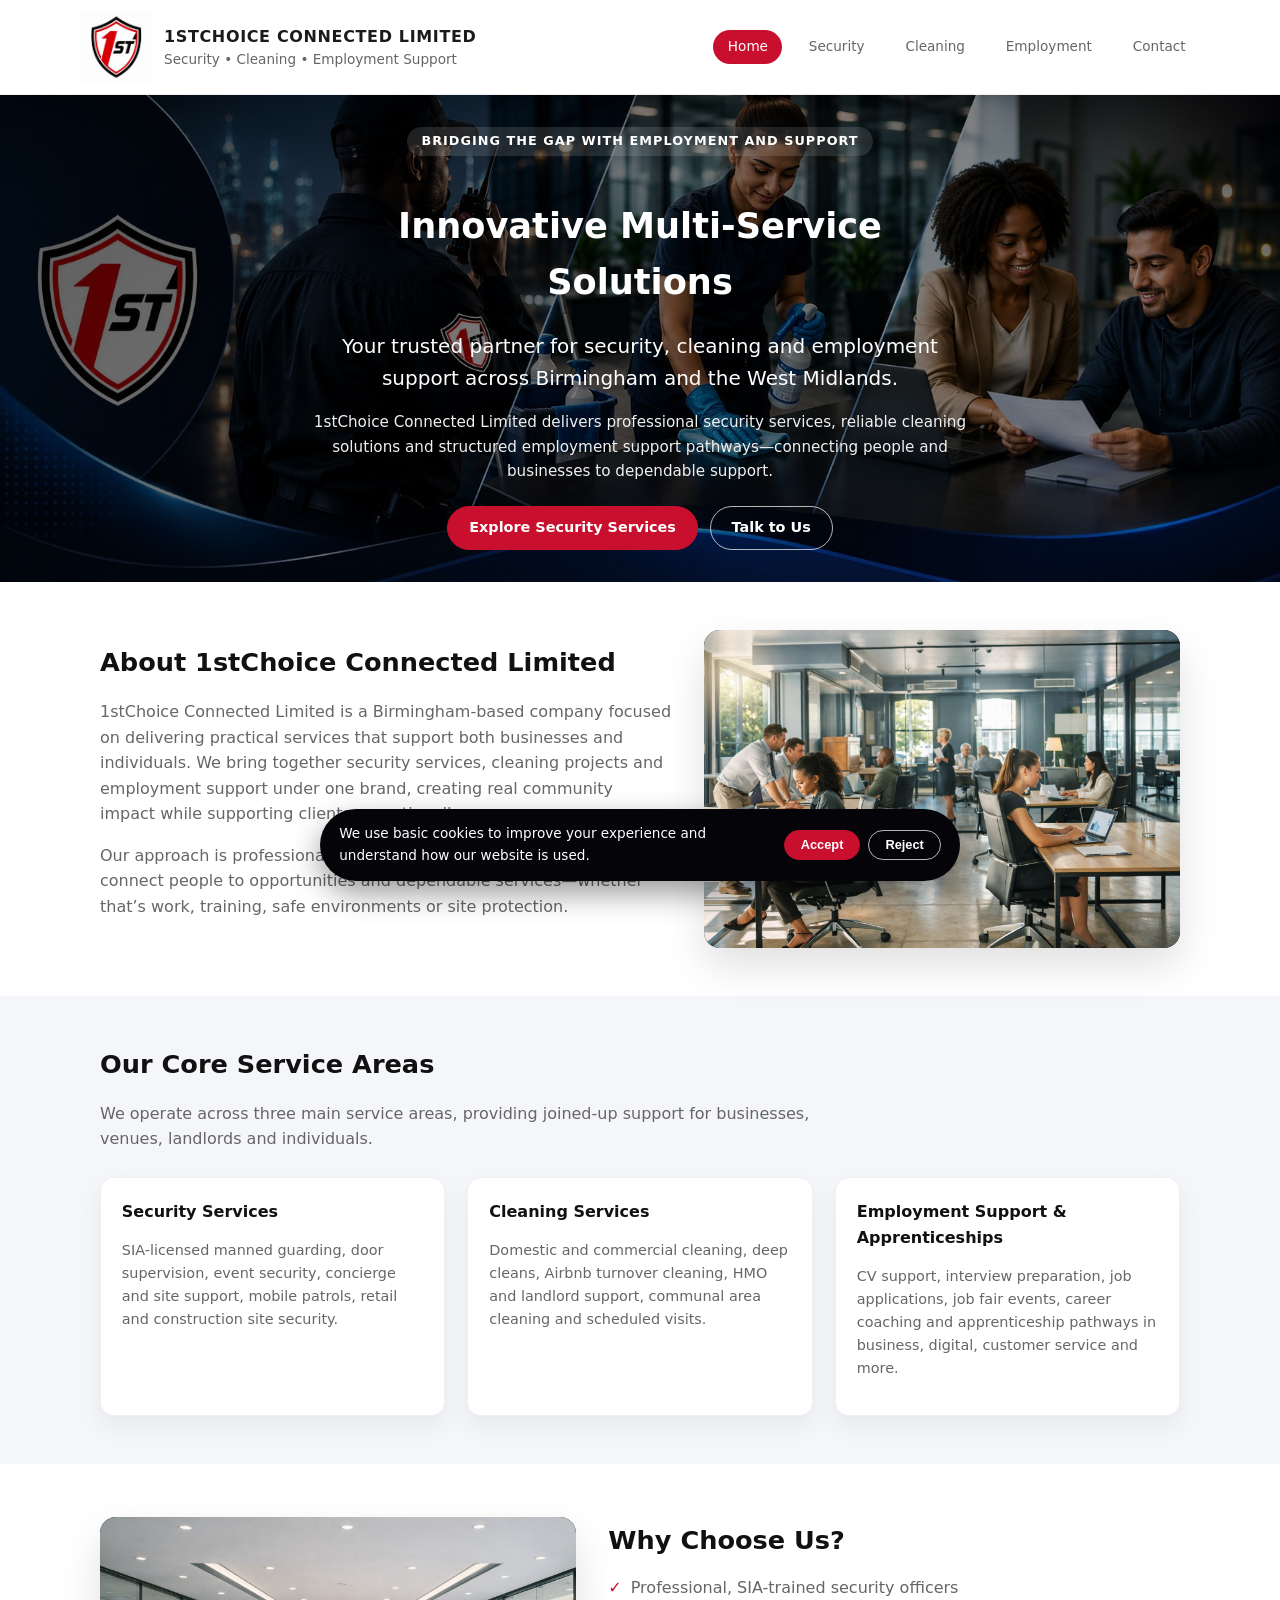
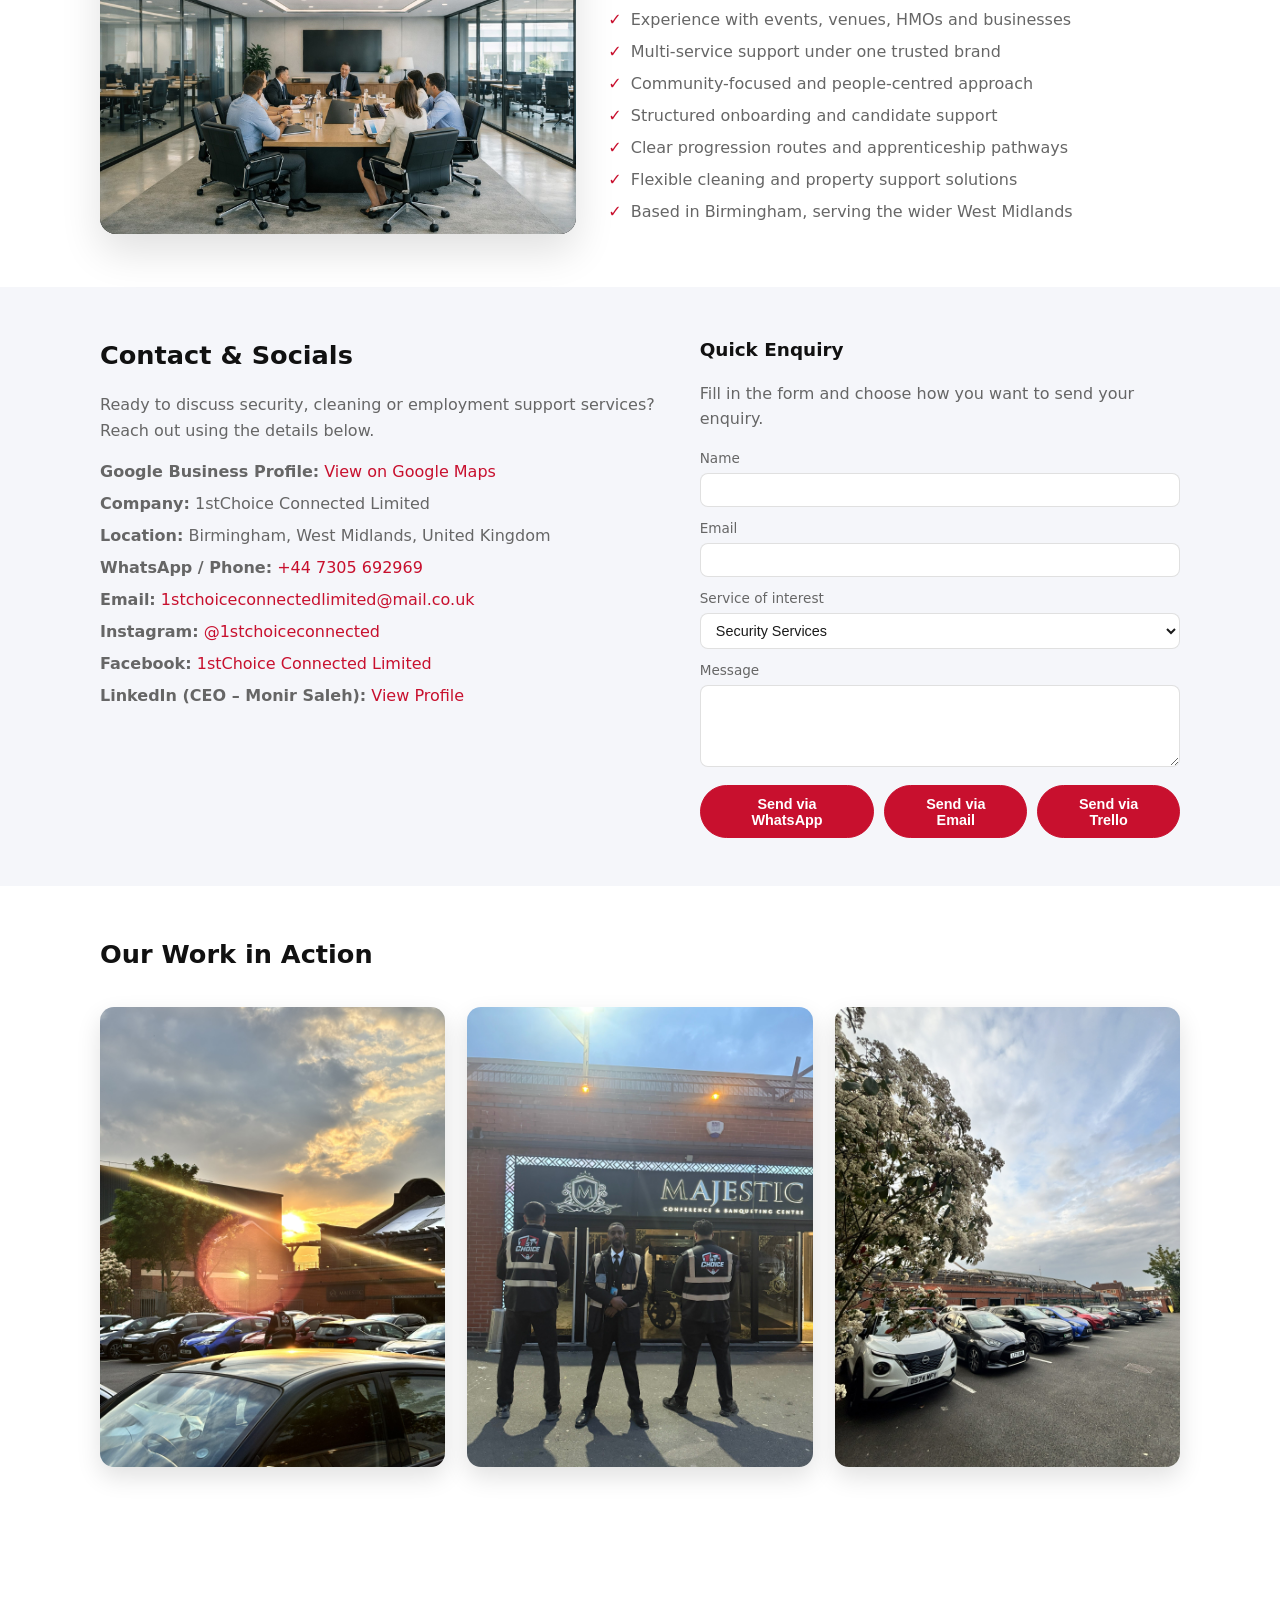
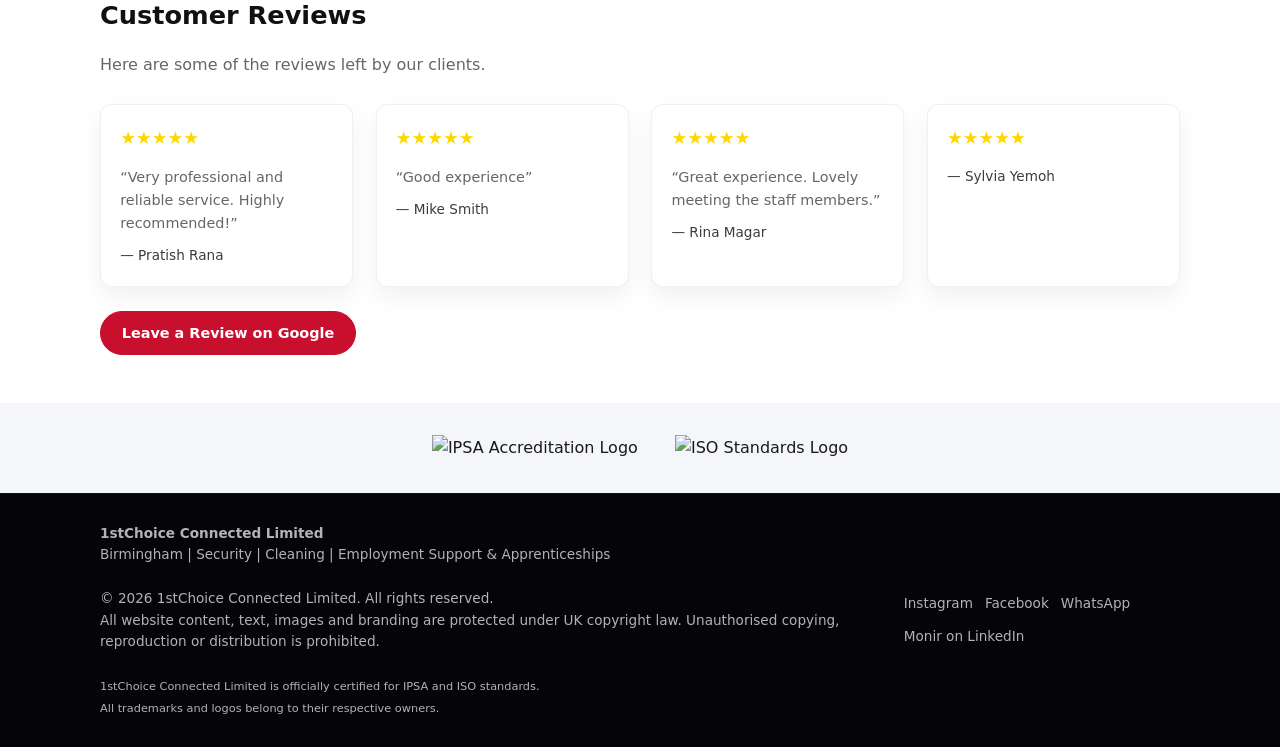
==== commit 9408bb78: "Revert changes to index.html Restored the original content of index.html after it was modified." ====
--- a/index.html
+++ b/index.html
@@ -151,7 +151,11 @@
                 <li><strong>WhatsApp / Phone:</strong>
                     <a href="https://wa.me/447305692969?text=Hello%20I%20would%20like%20to%20make%20an%20enquiry" target="_blank">+44 7305 692969</a>
                 </li>
-                <li><strong>Email:</strong> 1stchoiceconnectedlimited@mail.co.uk</li>
+                <li><strong>Email:</strong>
+    <a href="mailto:1stchoiceconnectedlimited@mail.co.uk?subject=New%20Client%20Enquiry">
+        1stchoiceconnectedlimited@mail.co.uk
+    </a>
+</li>
                 <li><strong>Instagram:</strong>
                     <a href="https://www.instagram.com/1stchoiceconnected" target="_blank">@1stchoiceconnected</a>
                 </li>
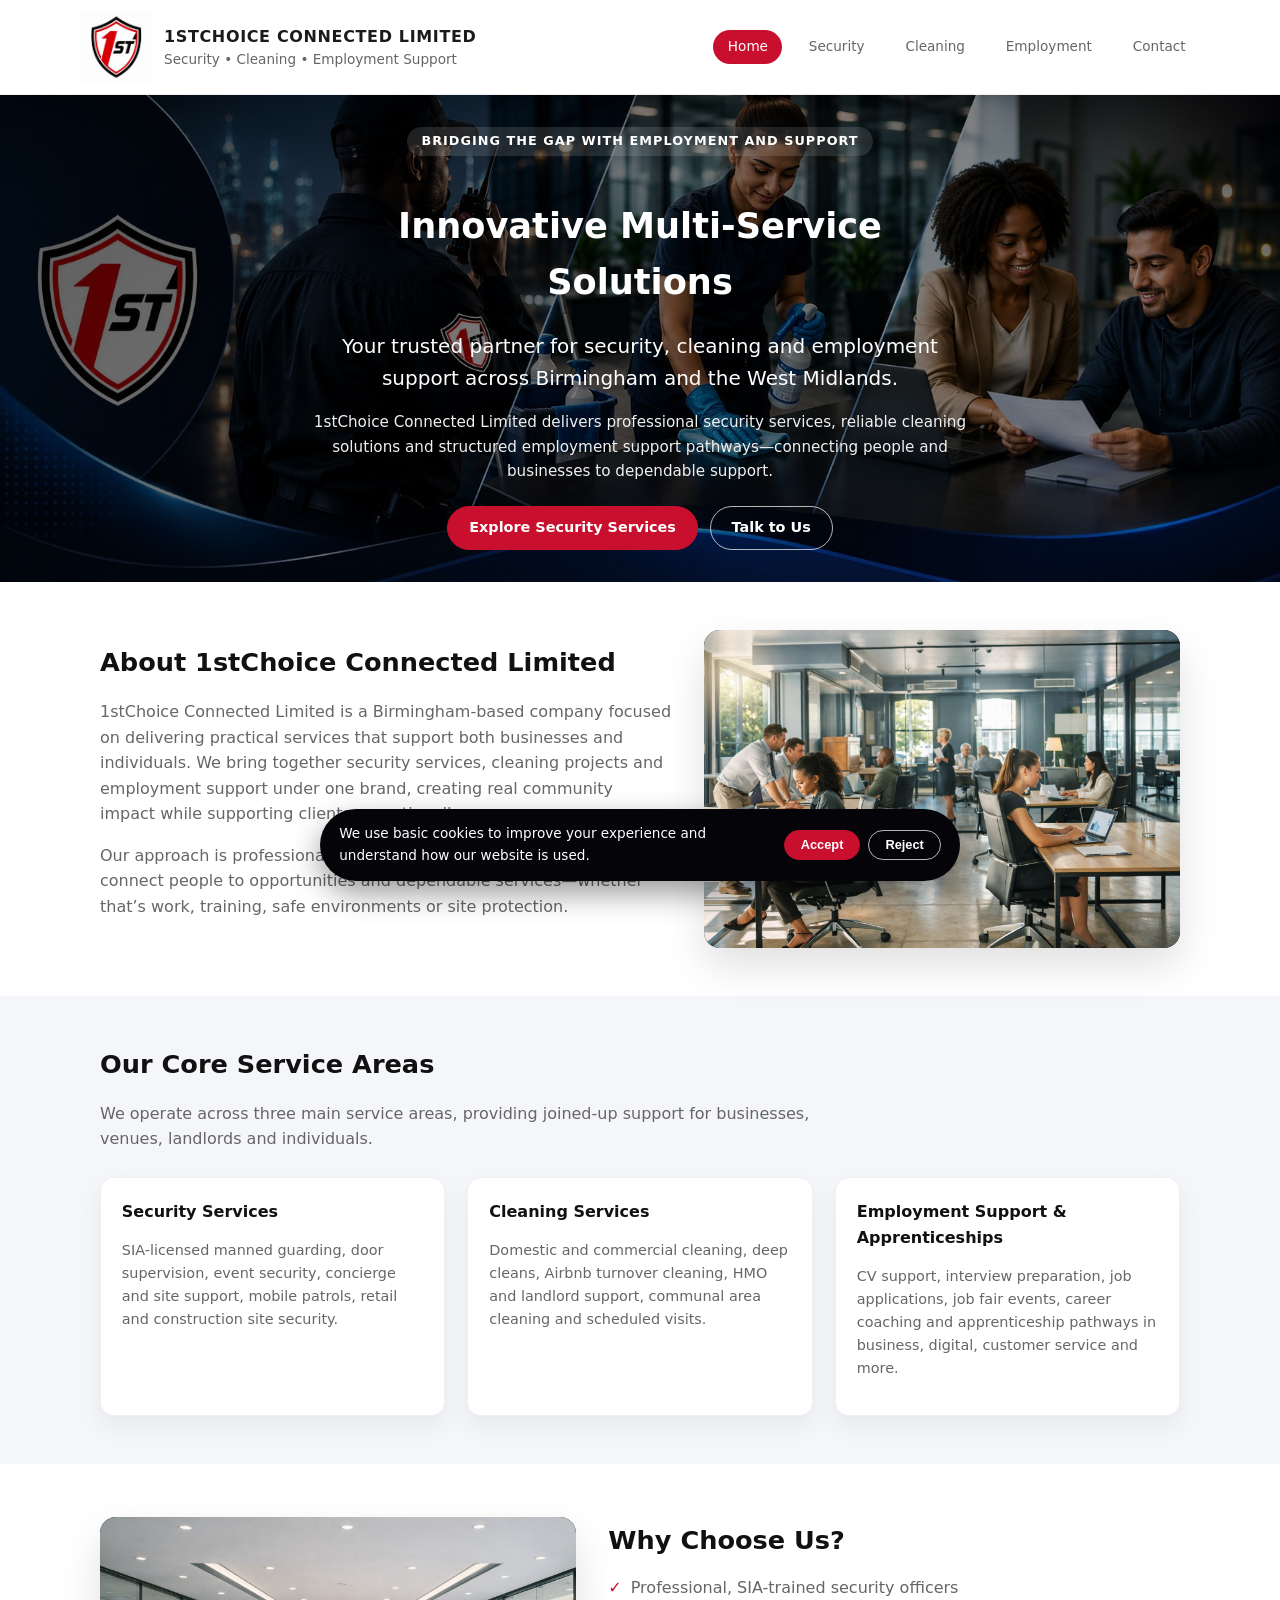
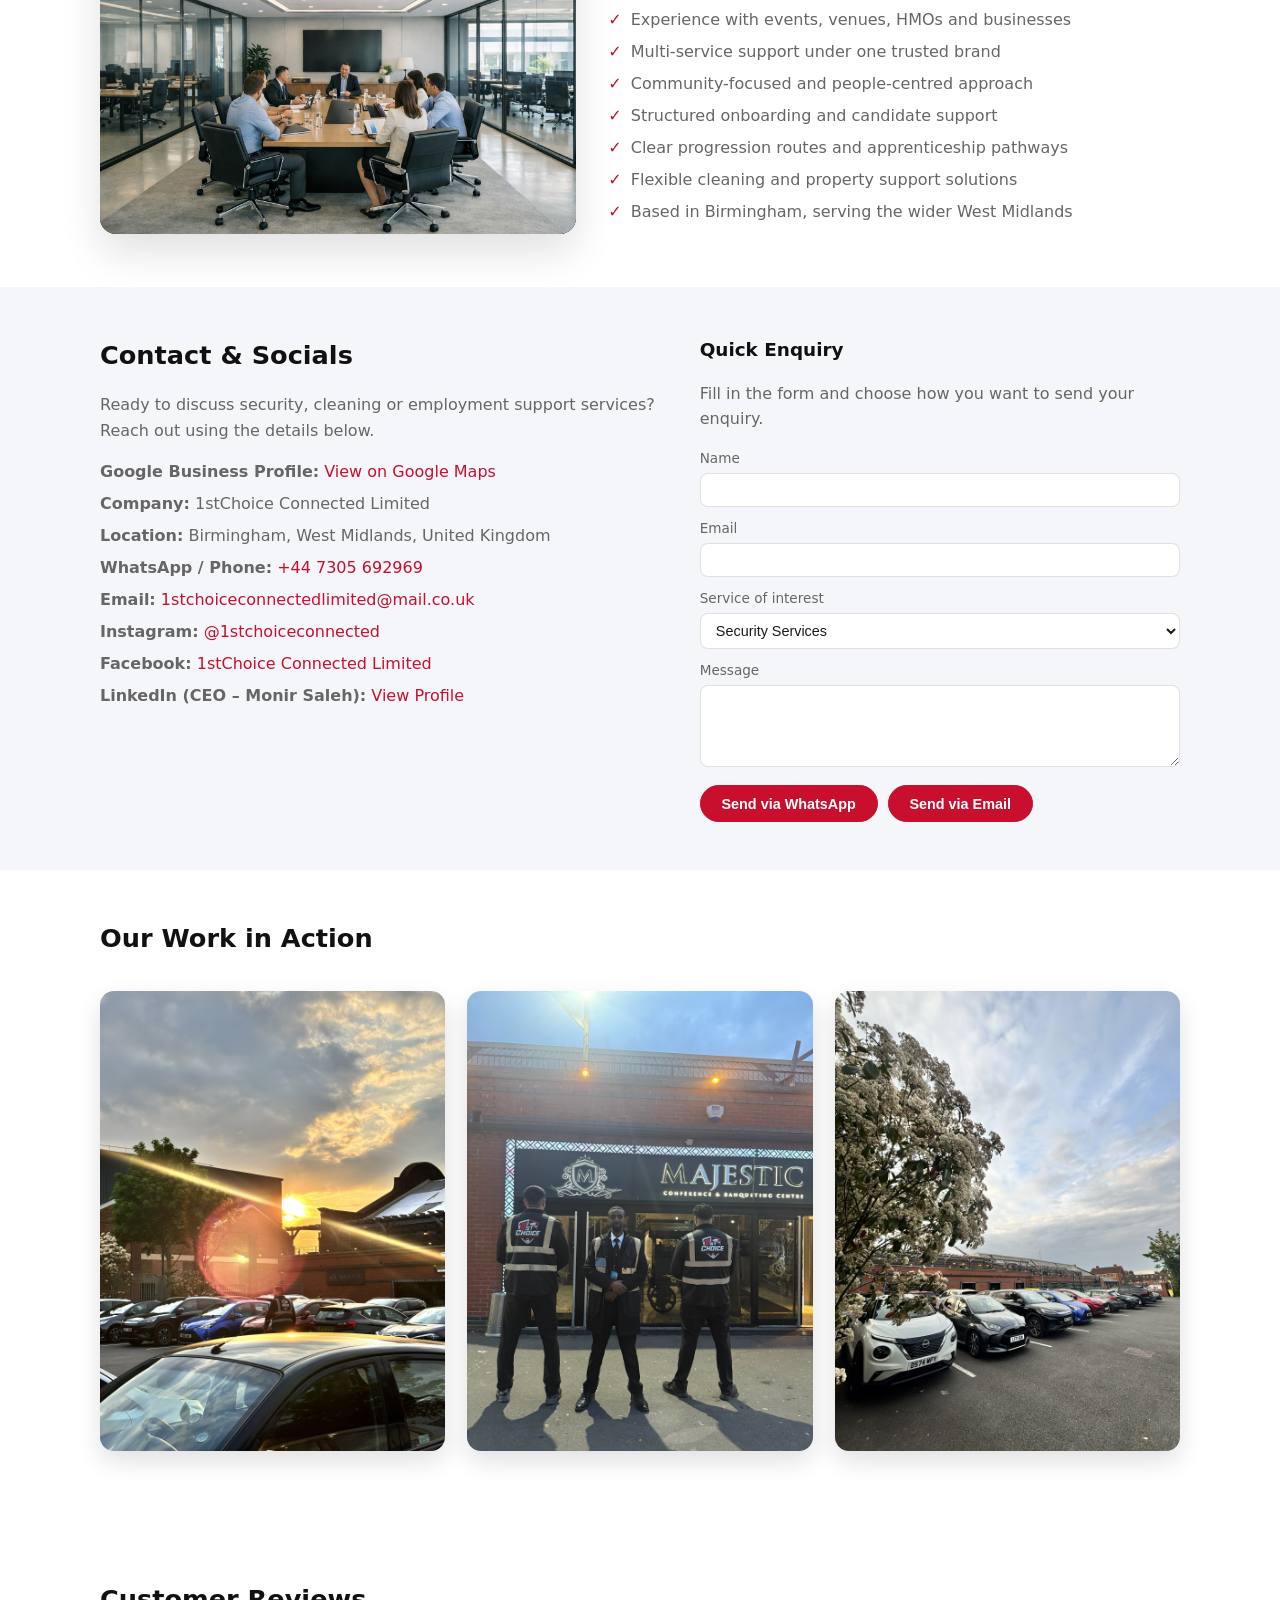
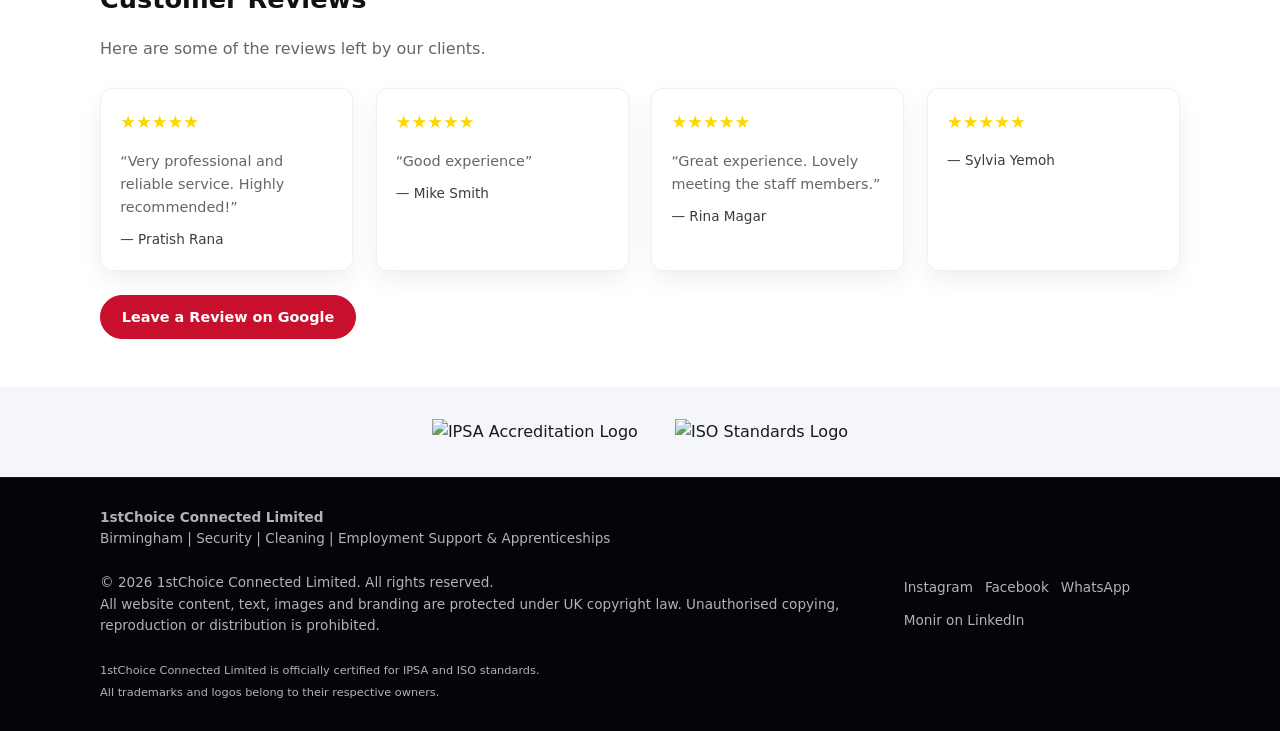
==== commit c8da28bf: "Fix HTML entities in index.html Replaced HTML entities with their corresponding characters." ====
--- a/index.html
+++ b/index.html
@@ -208,9 +208,9 @@
                         Send via Email
                     </button>
                     
-                    <button type="submit" class="btn btn-primary" formaction="https://formspree.io/f/meeyvgzb" formmethod="POST">
+                    <!-- <button type="submit" class="btn btn-primary" formaction="https://formspree.io/f/meeyvgzb" formmethod="POST">
                         Send via Trello
-                    </button>
+                    </button> -->
                 </div>
 
             </form>
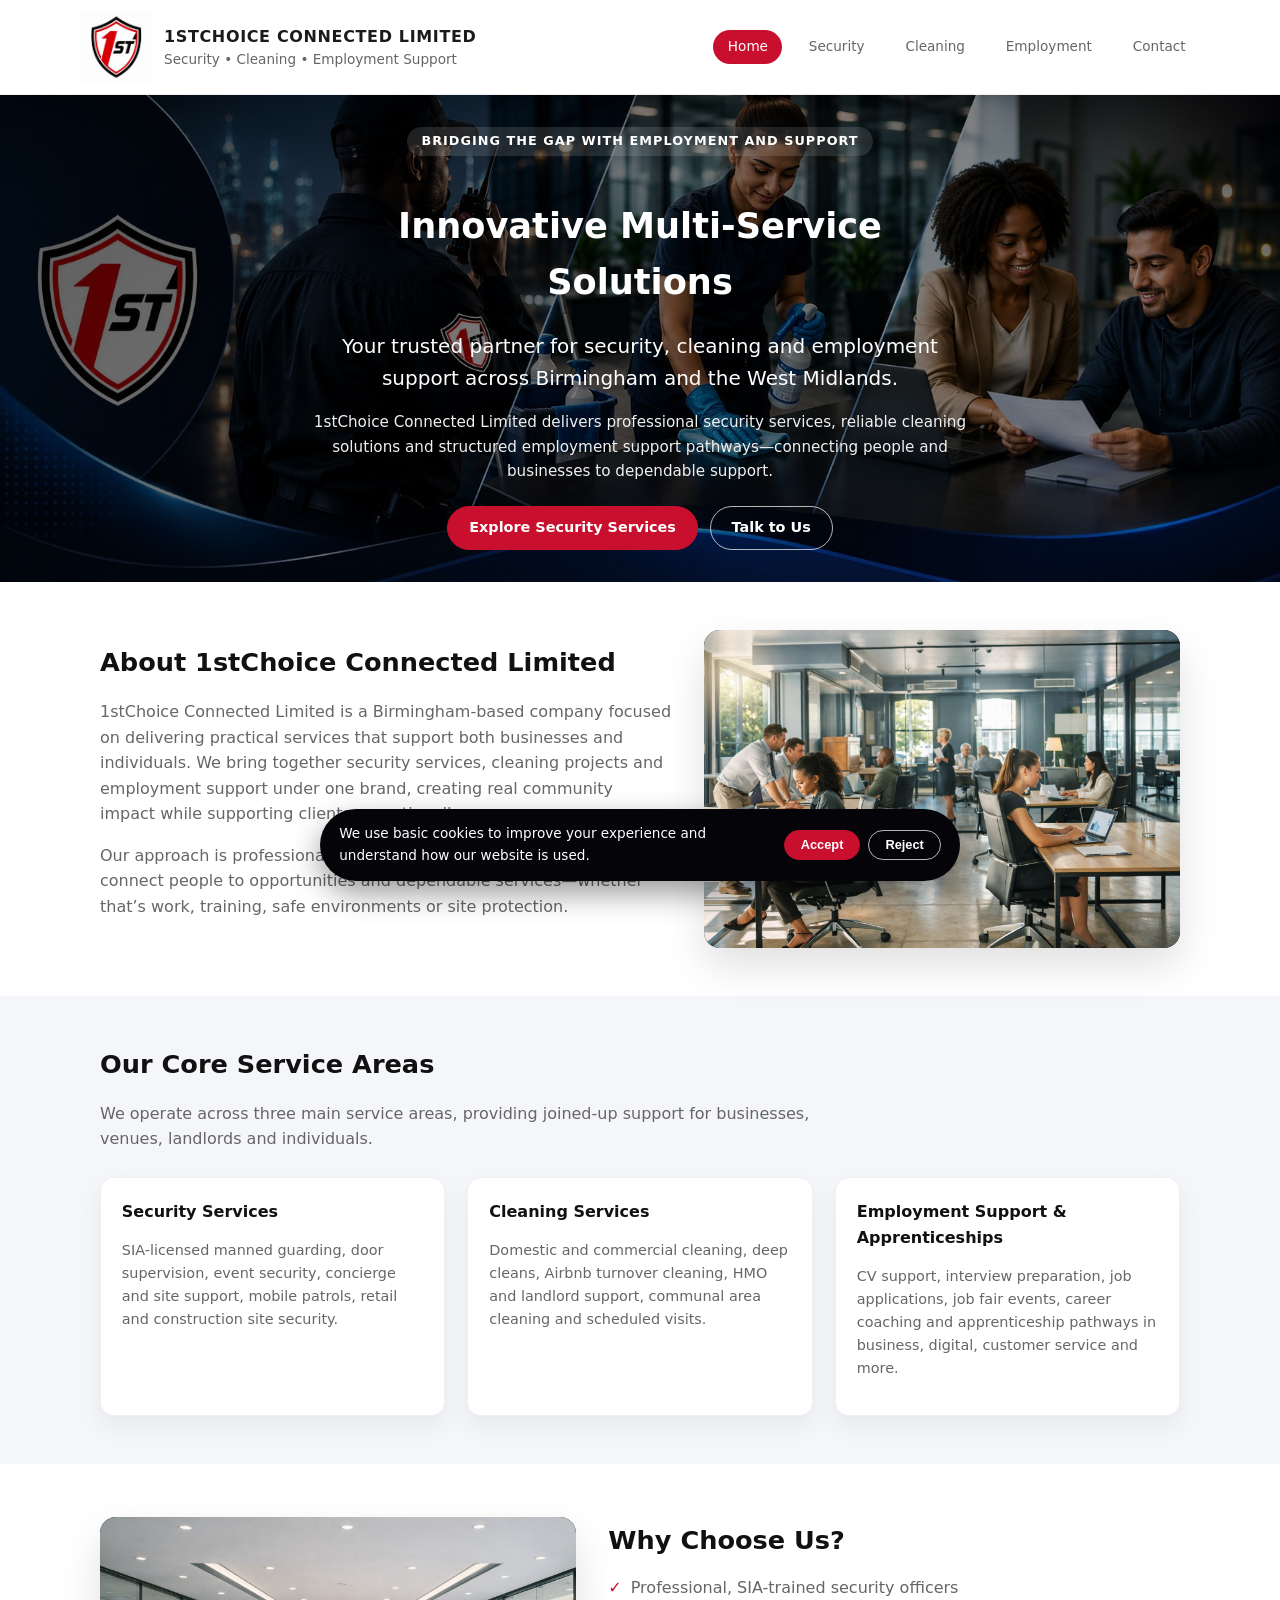
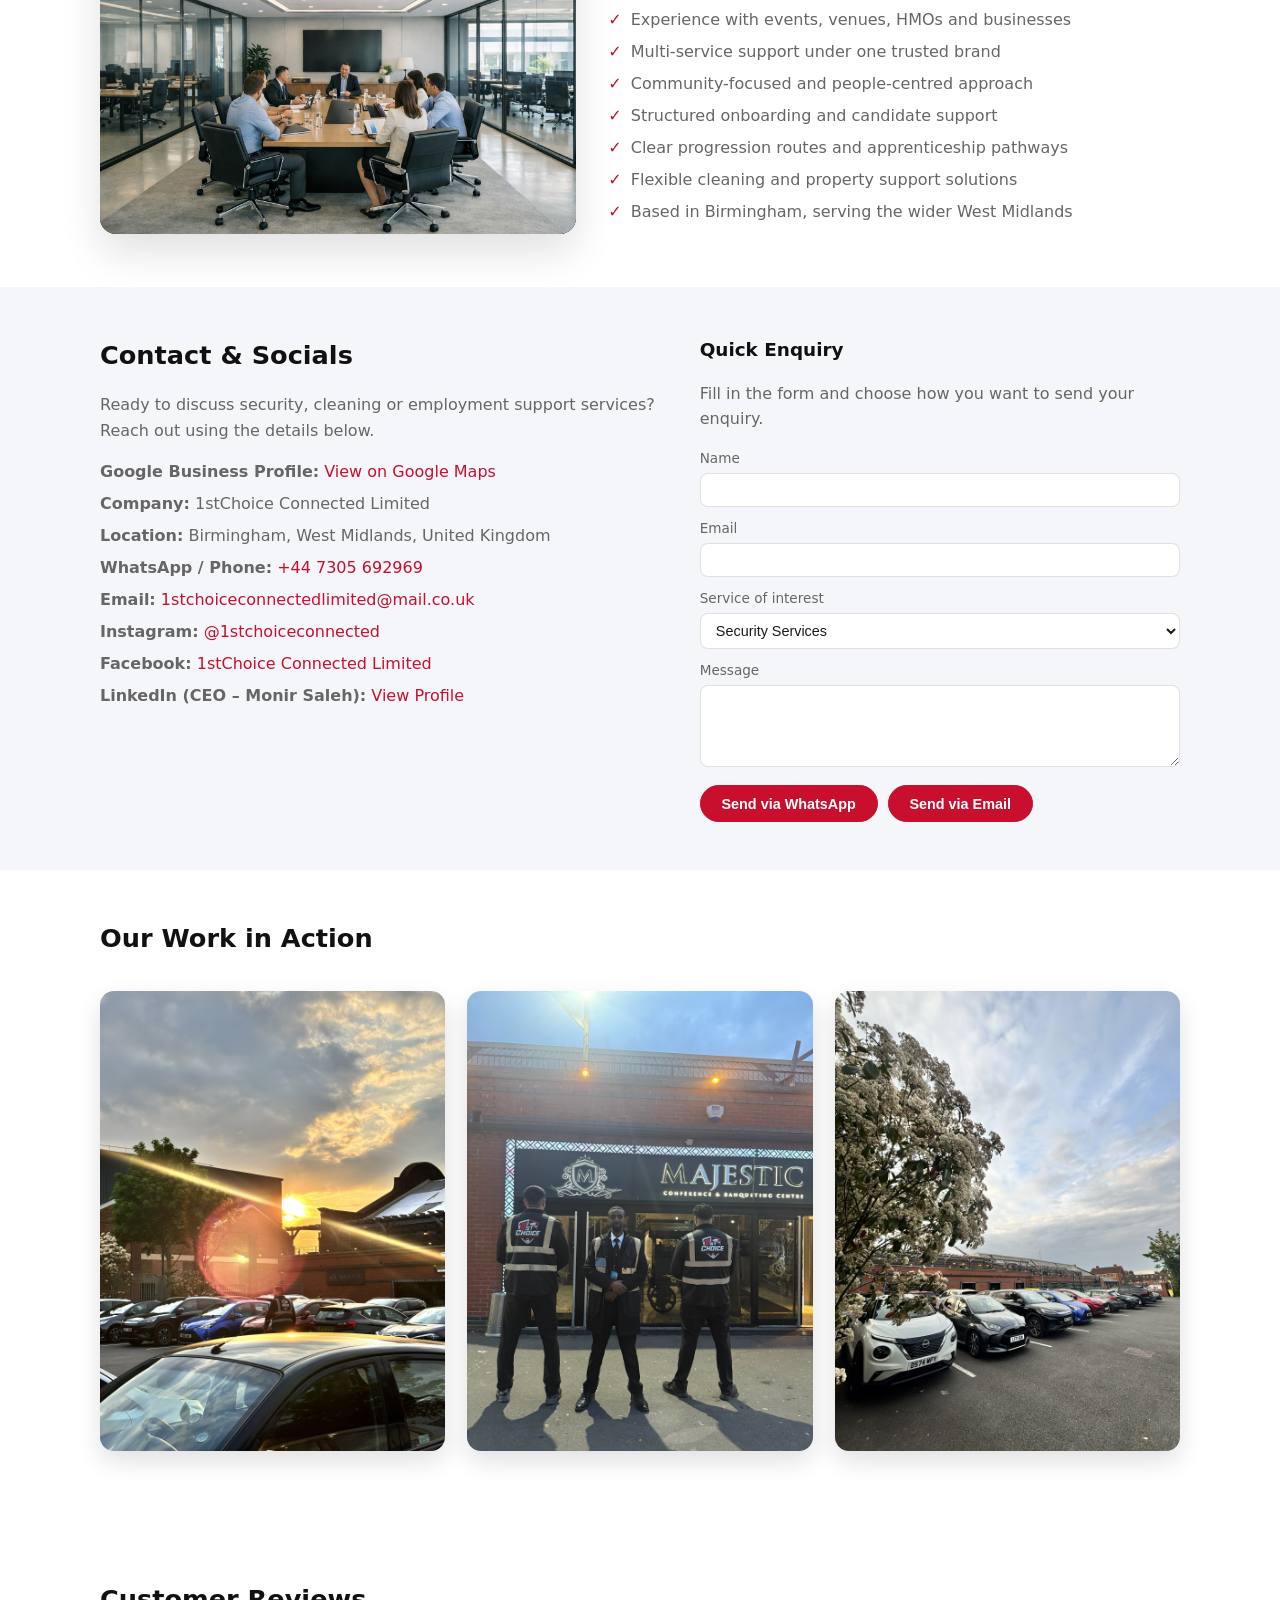
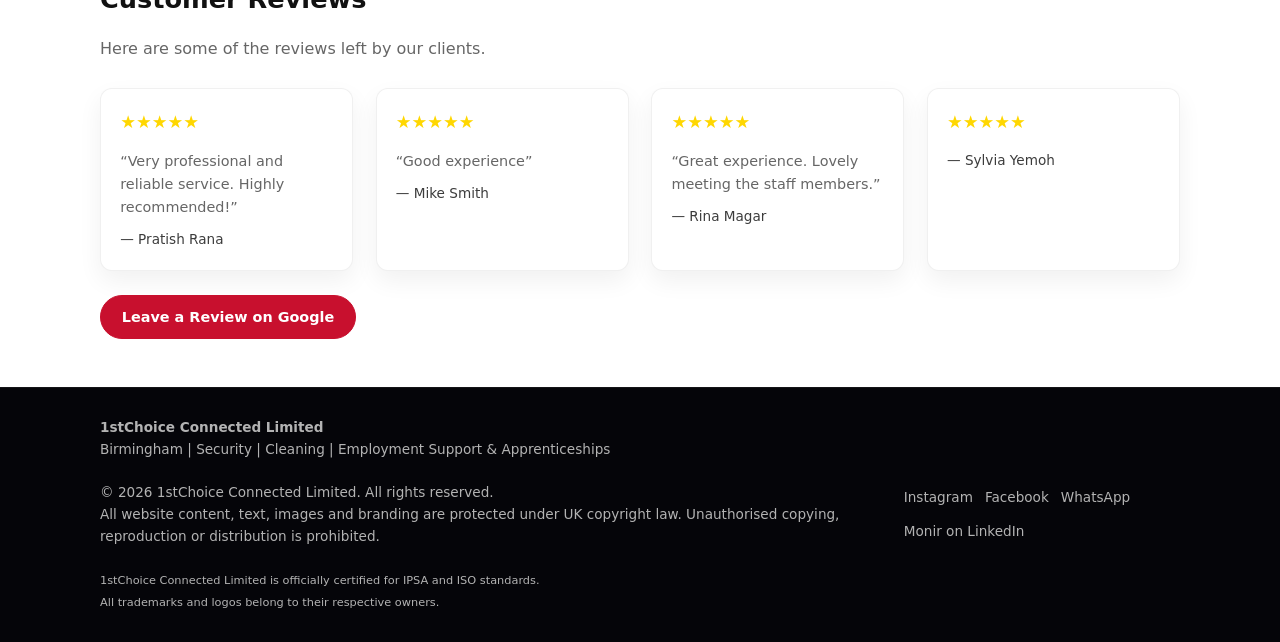
==== commit 61b8ceec: "Fix HTML encoding issues in index.html" ====
--- a/index.html
+++ b/index.html
@@ -276,10 +276,10 @@
 </section>
 
     <!-- ACCREDITATION LOGOS -->
-<section class="accreditation-strip">
+<!--<section class="accreditation-strip">
     <img src="assets/images/ipsa.jpg" alt="IPSA Accreditation Logo">
     <img src="assets/images/iso.jpg" alt="ISO Standards Logo">
-</section>
+</section> --> 
 
 <!-- FOOTER -->
 <footer class="footer">
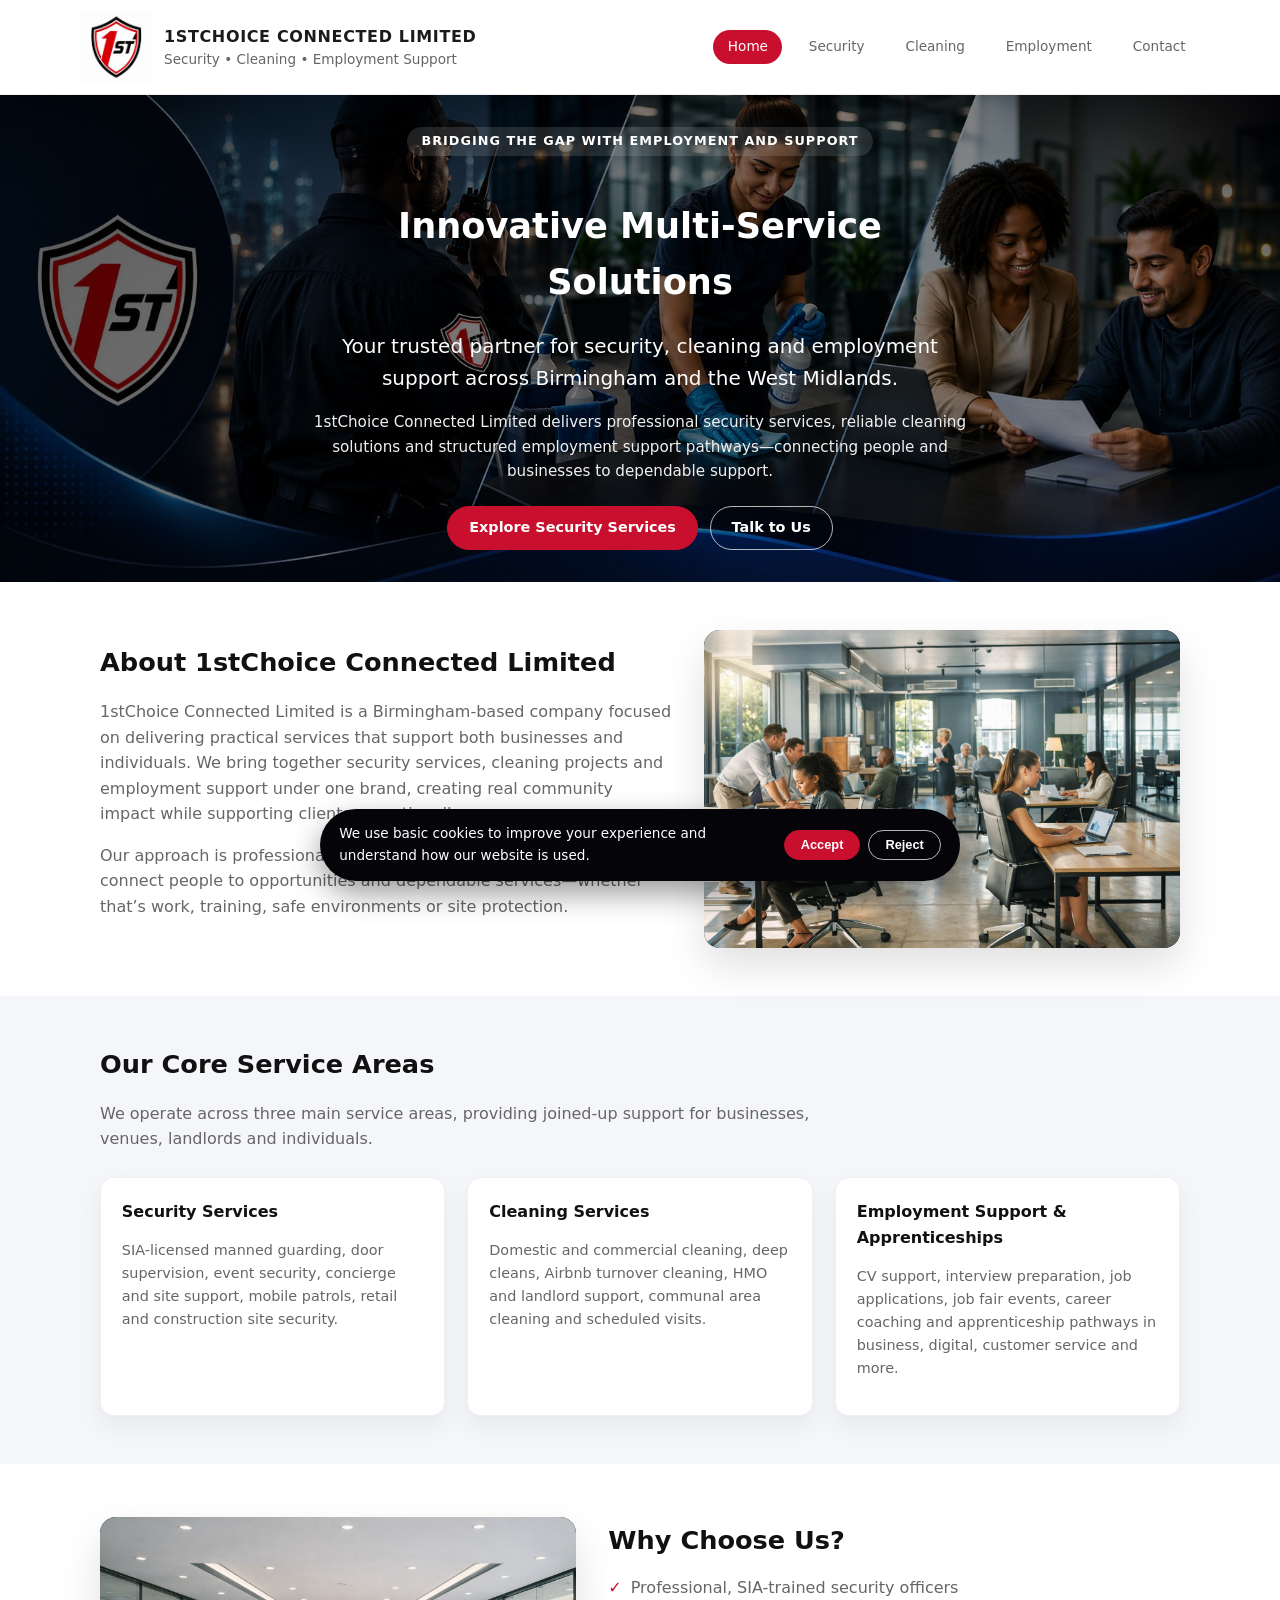
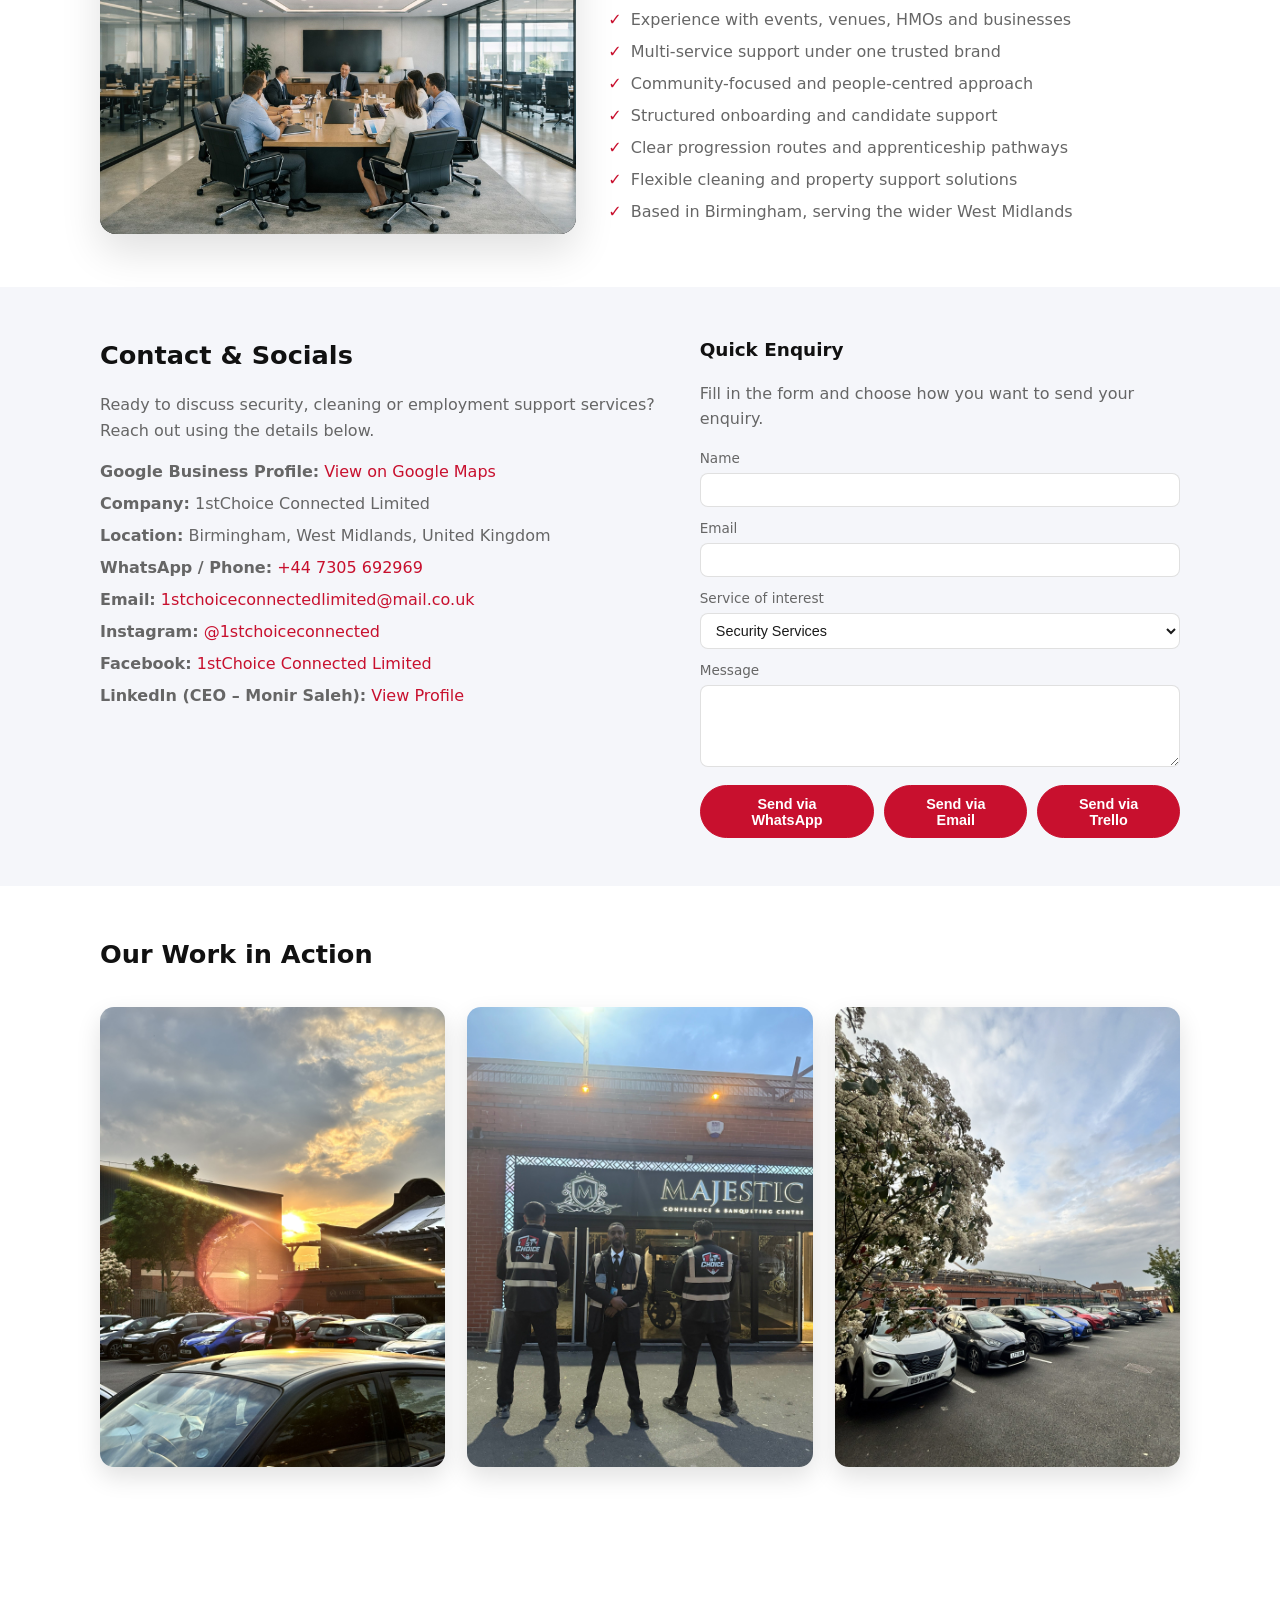
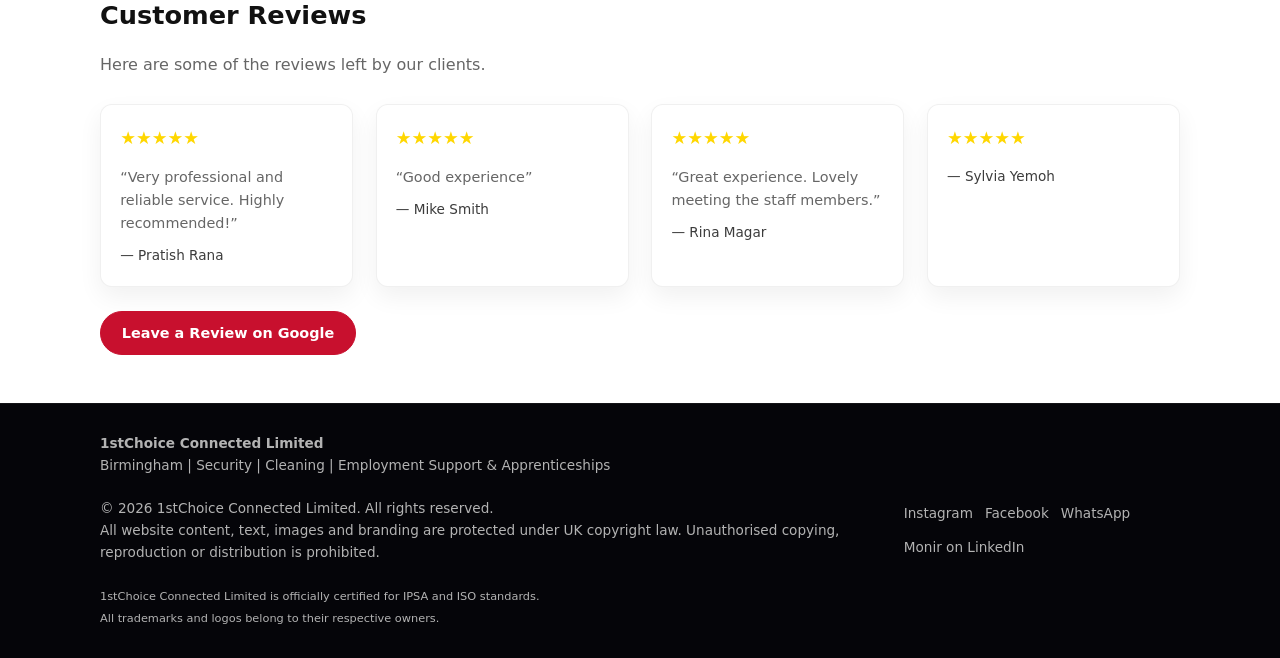
==== commit 7b65b209: "Fix HTML encoding issues in index.html" ====
--- a/index.html
+++ b/index.html
@@ -208,9 +208,9 @@
                         Send via Email
                     </button>
                     
-                    <!-- <button type="submit" class="btn btn-primary" formaction="https://formspree.io/f/meeyvgzb" formmethod="POST">
+                    <button type="submit" class="btn btn-primary" formaction="https://formspree.io/f/mjybvvzw" formmethod="POST">
                         Send via Trello
-                    </button> -->
+                    </button>
                 </div>
 
             </form>
